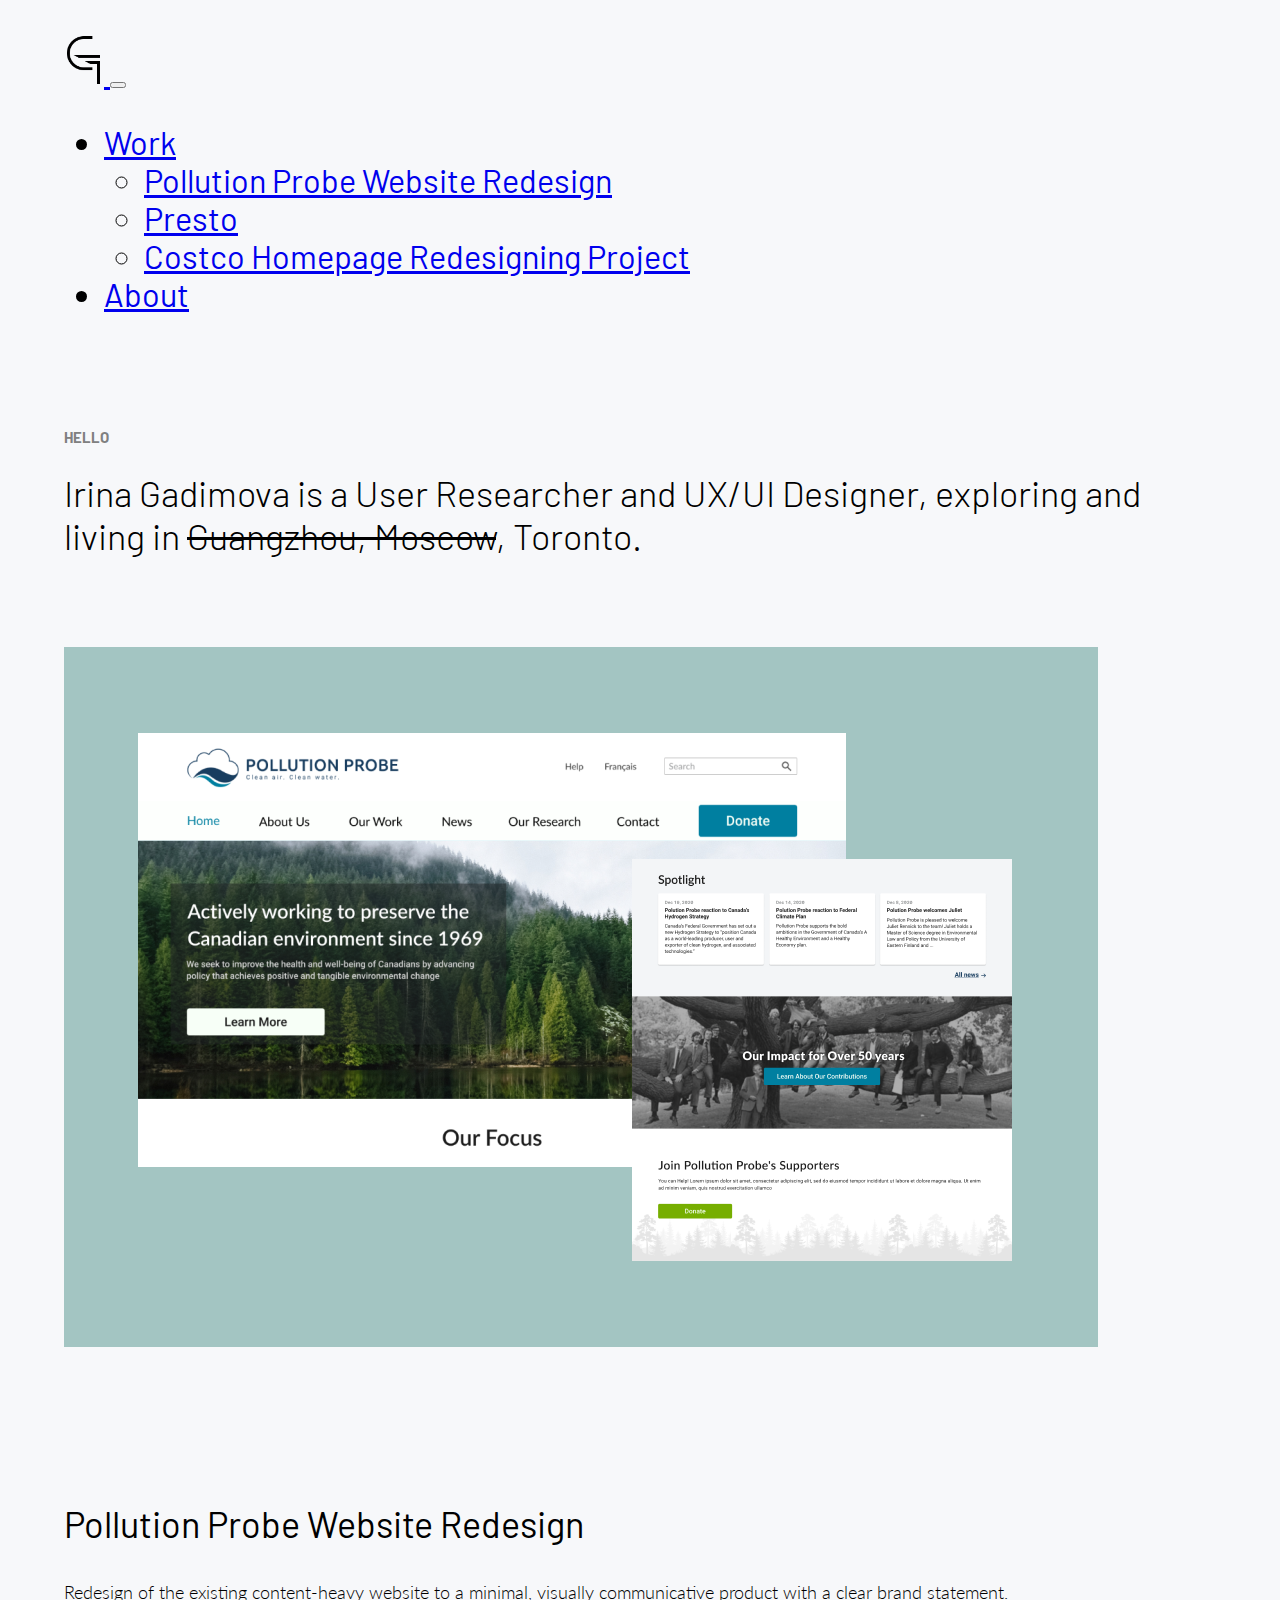
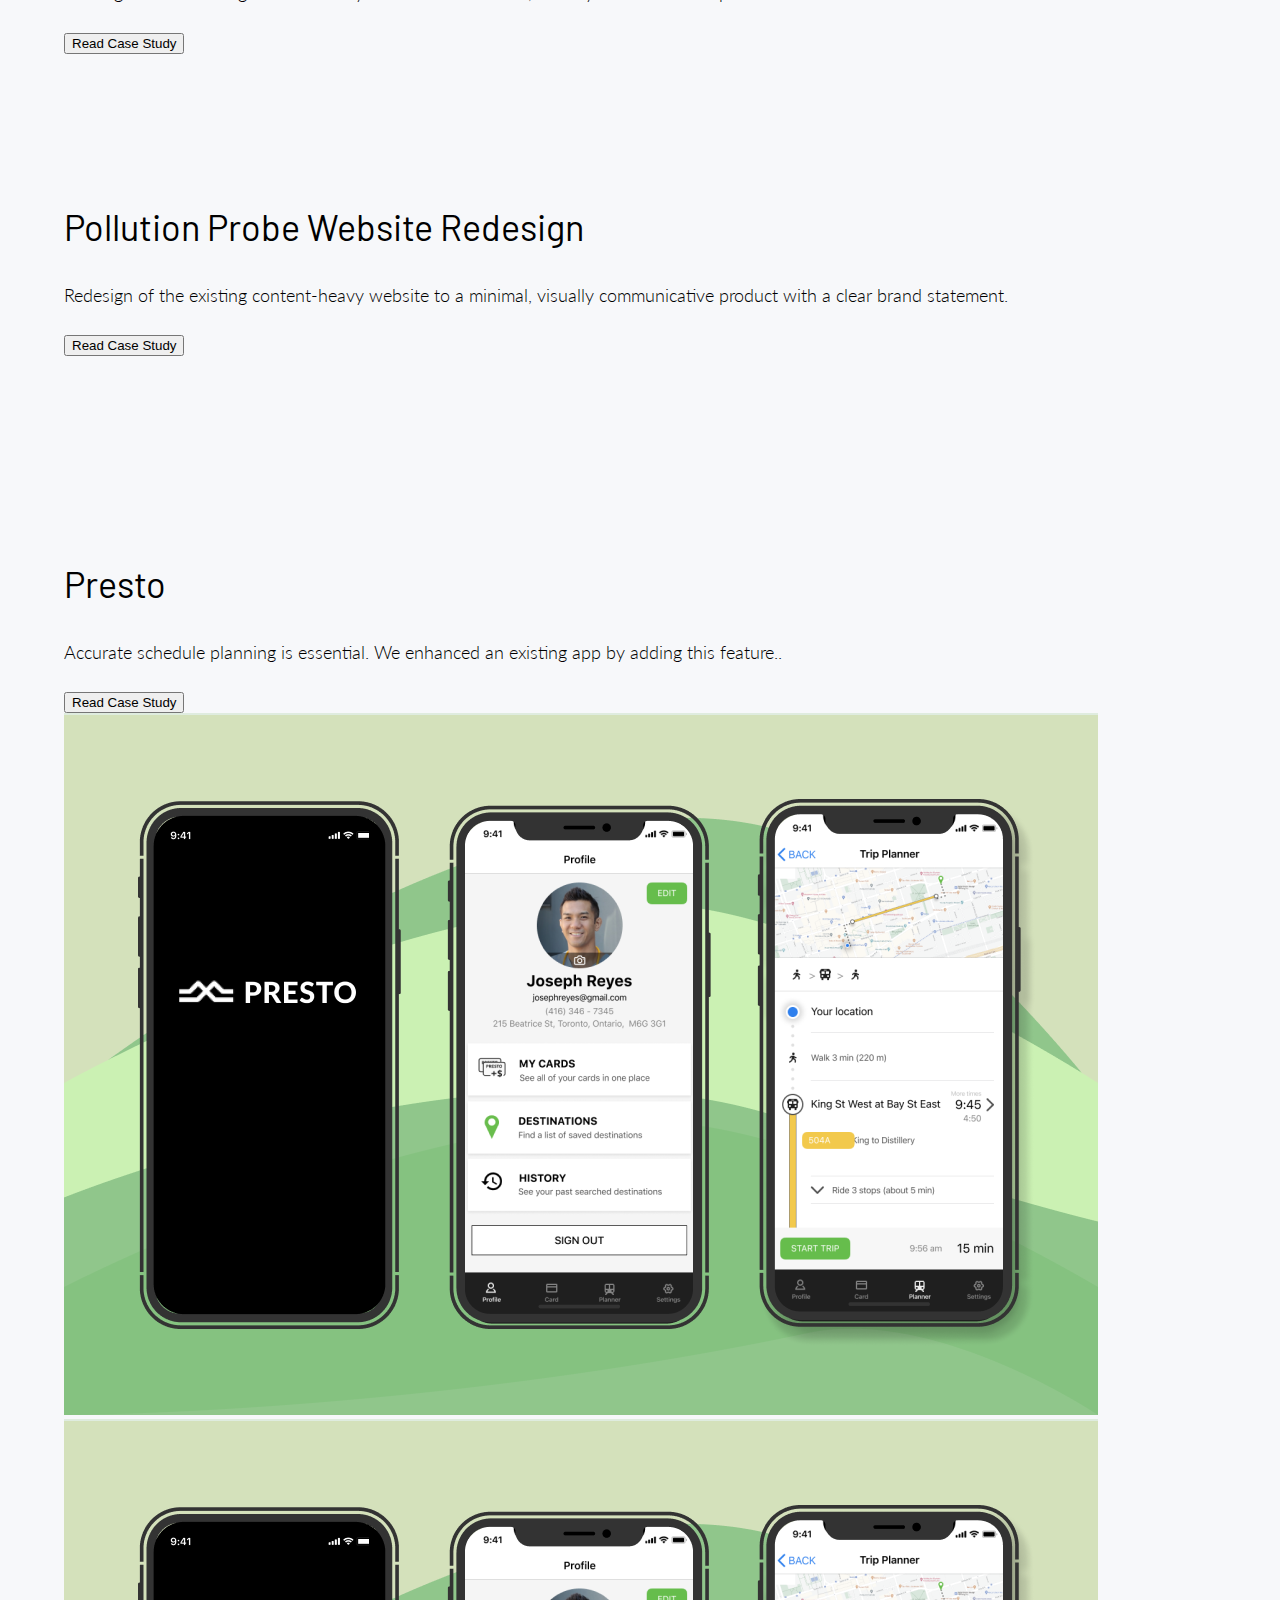
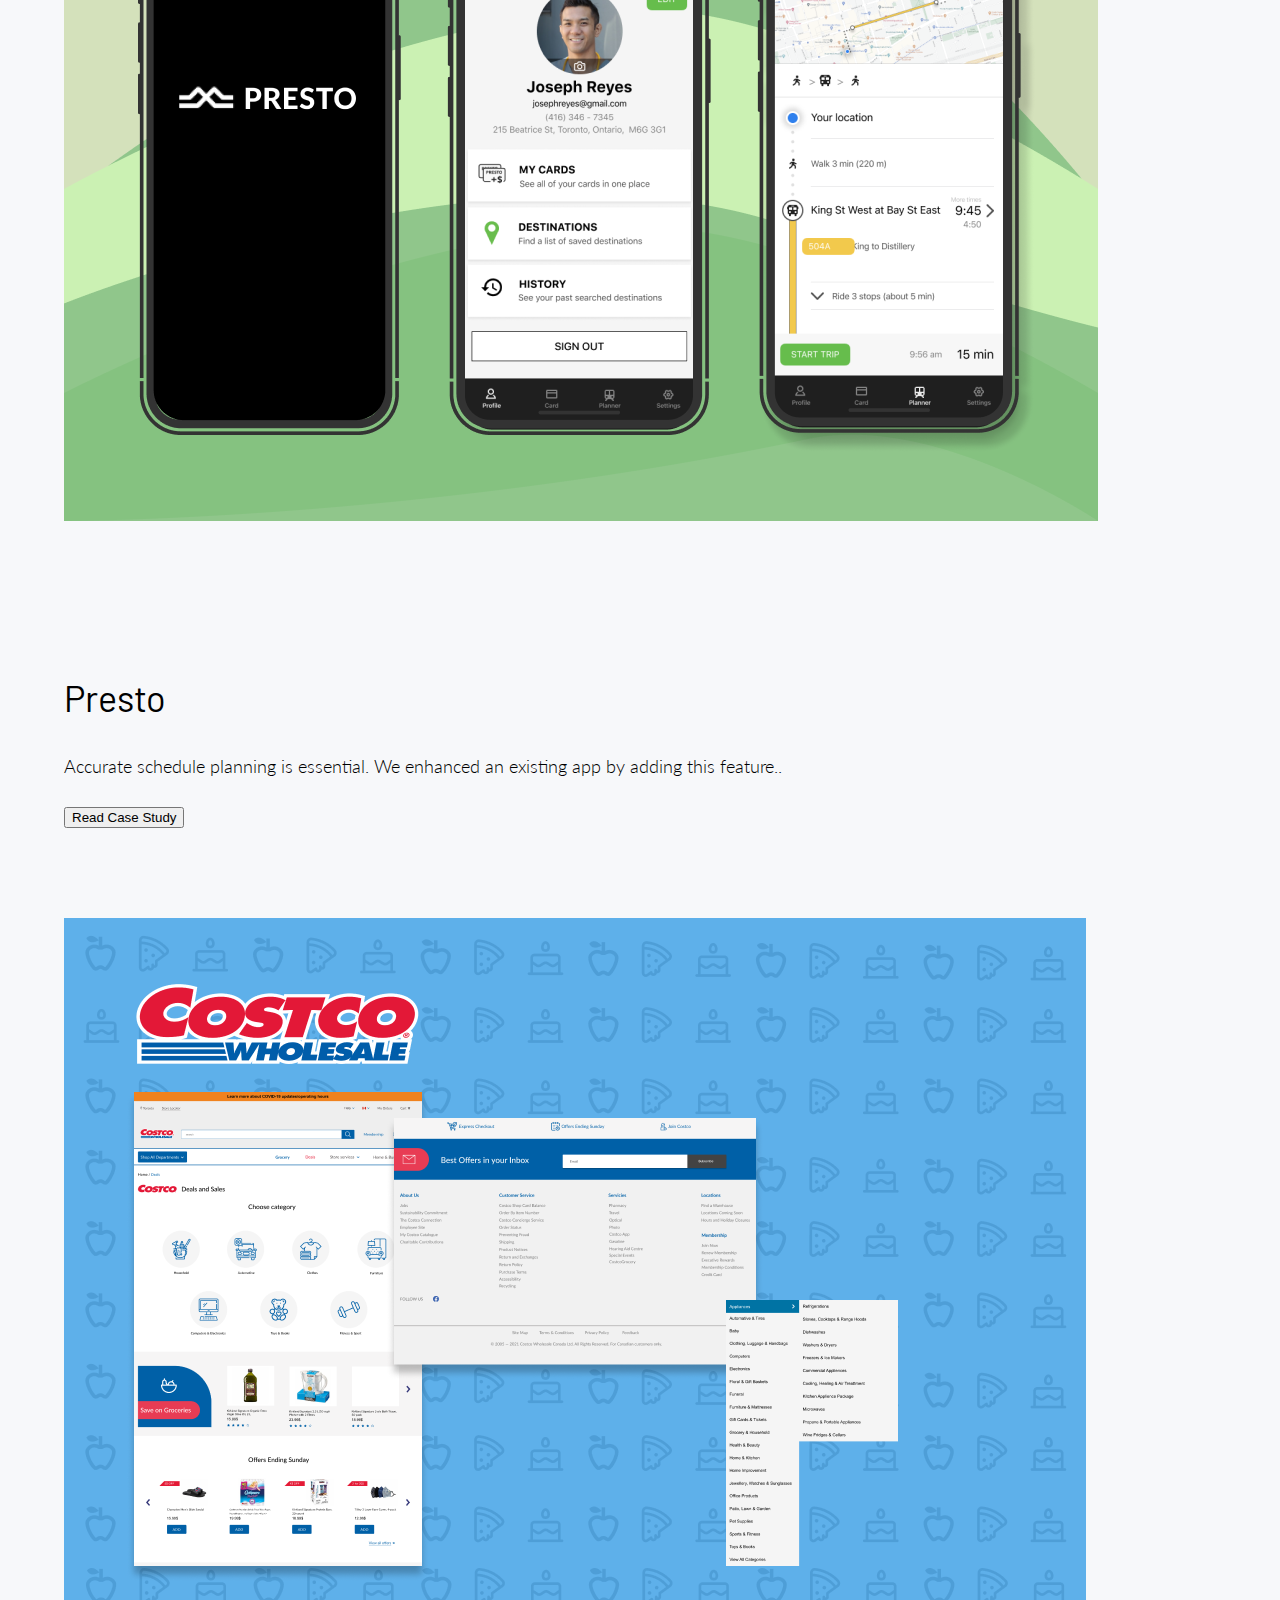
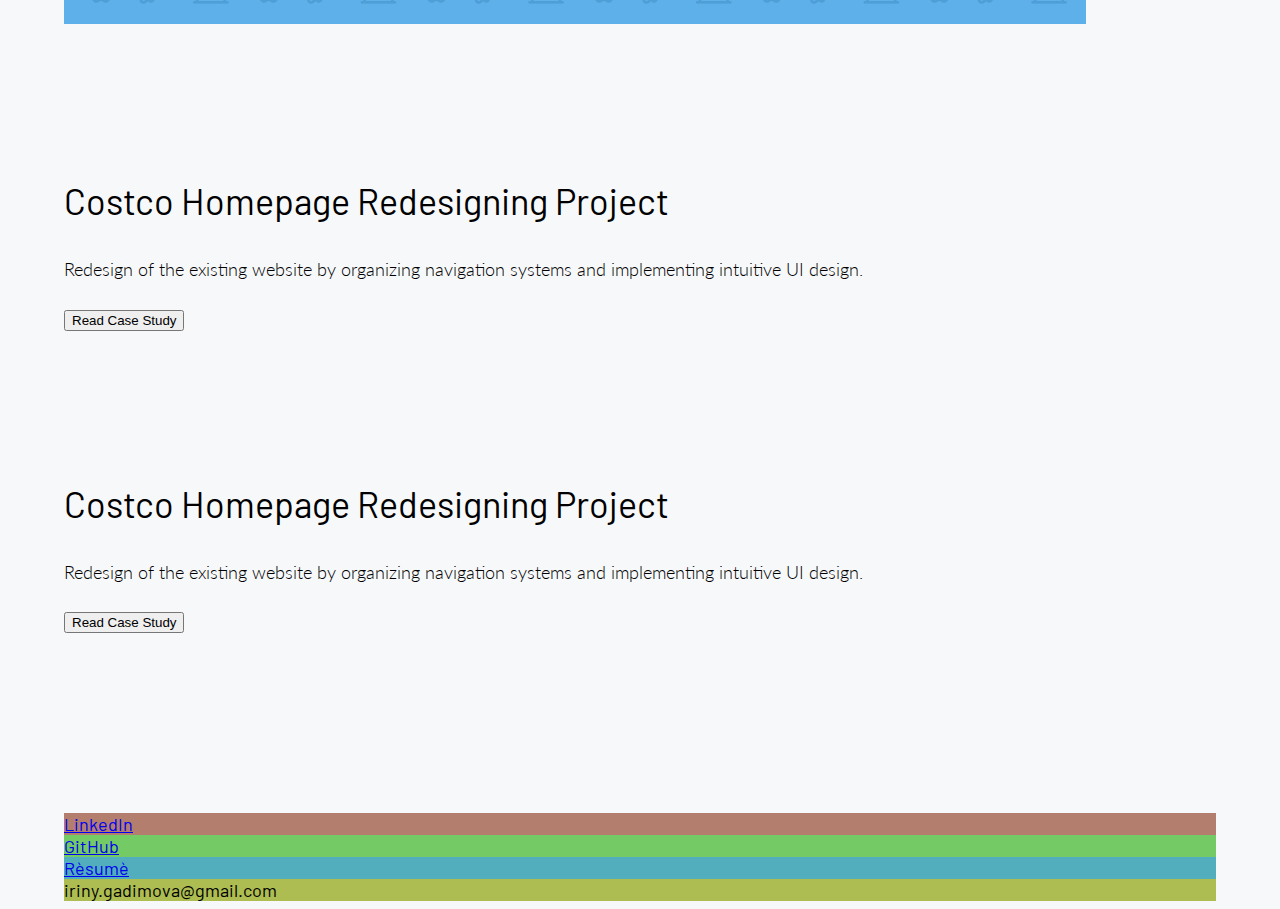
==== index.html @ 30be273a "first push" ====
<!DOCTYPE html>
<html lang="en">
<head>
    <meta charset="UTF-8">
    <meta http-equiv="X-UA-Compatible" content="IE=edge">
    <meta name="viewport" content="width=device-width, initial-scale=1.0">
    <!--Bootstrap CSS-->
    <link href="https://cdn.jsdelivr.net/npm/bootstrap@5.0.1/dist/css/bootstrap.min.css" rel="stylesheet"
        integrity="sha384-+0n0xVW2eSR5OomGNYDnhzAbDsOXxcvSN1TPprVMTNDbiYZCxYbOOl7+AMvyTG2x" crossorigin="anonymous">
    <title>Ira is awesome</title>
    <link rel="stylesheet" href="./styles/style.css">
    <link rel="preconnect" href="https://fonts.gstatic.com">
    <link href="https://fonts.googleapis.com/css2?family=Barlow:wght@300;400;500&display=swap" rel="stylesheet">
    <link href="https://fonts.googleapis.com/css2?family=Lato:wght@300;400&display=swap" rel="stylesheet">
    
</head>
<body>
<!--Header-->
    <nav class="navbar navbar-expand-lg navbar-light bg-light"> <!--margin left here-->
        <div class="container-fluid">
            <a class="navbar-brand" href="#">
                <img src="Assets/Images/Logo.png" alt="logo" width="40" height="50">
            </a>
            <button class="navbar-toggler" type="button" data-bs-toggle="collapse" data-bs-target="#navbarNav"
                aria-controls="navbarNav" aria-expanded="false" aria-label="Toggle navigation">
                <span class="navbar-toggler-icon"></span>
            </button>
            <div class="collapse navbar-collapse" id="navbarNav">
                <ul class="navbar-nav ms-auto"> <!--ms-auto here to align right-->
                    <li class="nav-item dropdown">
                        <!-- <a class="nav-link active" aria-current="page" href="#">Work</a> -->
                        <a class="nav-link active dropdown-toggle" href="#" id="navbarDropdown" role="button" data-bs-toggle="dropdown"
                            aria-expanded="false">
                            Work
                        </a>
                        <ul class="dropdown-menu" aria-labelledby="navbarDropdown">
                            <li><a class="dropdown-item" href="#">Pollution Probe Website Redesign</a></li>
                            <li><a class="dropdown-item" href="#">Presto</a></li>
                            <li><a class="dropdown-item" href="#">Costco Homepage Redesigning Project</a></li>
                        </ul>
                    </li>
                    <li class="nav-item">
                        <a class="nav-link" href="Views/about.html">About</a>
                    </li>
                </ul>
            </div>
        </div>
    </nav>
<!--End of Header-->

<!--Hero Box-->
    <div class="container-fluid p-0 container-hello ">
        <div class="row">
            <div class="col-lg-12">
                <h5 class="h5-homepage">HELLO</h5>
            </div>
        </div>
    </div>
    <div class="container-fluid p-0 container-intro">
        <div class="row">
            <div class="col-lg-9 col-md-9 col-sm-11">
                <h1>Irina Gadimova is a User Researcher and UX/UI Designer, exploring and living in <span class="line-through">Guangzhou, Moscow</span>, Toronto.</h1>
            </div>
            <div class="col-lg-3 col-md-3 col-sm-1"></div>
        </div>
    </div>
<!--End of Hero Box-->

<!--Pollution Probe-->
<div class="card">
    <div class="row">
        <div class="col-lg-6">
            <img class="img-fluid" src="./Assets/Images/Pollution_Probe.png" alt="pollution_probe_img "> 
        </div>
        <div class="col-lg-6 text-center d-lg-none ">
            <h3>Pollution Probe Website Redesign</h3>
            <p>Redesign of the existing content-heavy website to a minimal, visually communicative product with a clear brand
            statement.</p>
            <!-- <button type="button" class="btn btn-link">
                <a href="Views/PollutionProbe.html">Read Case Study</a>
            </button> -->
            <button type="button" class="btn btn-outline-dark rounded-0">Read Case Study
                
            </button> 
            
        </div>
            <div class="col-lg-6 d-none d-lg-block">
                <h3>Pollution Probe Website Redesign</h3>
                <p>Redesign of the existing content-heavy website to a minimal, visually communicative product with a clear brand
                    statement.</p>
                    <!-- <button type="button" class="btn btn-link">
                        <a href="Views/PollutionProbe.html">Read Case Study</a>
                    </button> -->
                <button type="button" class="btn btn-outline-dark rounded-0">Read Case Study</button> 
            </div>
    </div>
</div>
<!--End of Pollution Probe-->


<!--Presto-->
<div class="card">
    <div class="row">
        <!-- Hide this on screens smaller than large-->
        <div class="col-lg-6 § d-none d-lg-block">
            <h3>Presto</h3>
            <p>Accurate schedule planning is essential. We enhanced an existing app by adding this feature..</p>
            <button type="button" class="btn btn-outline-dark rounded-0">Read Case Study</button>
        </div>
        <div class="col-lg-6 d-none d-lg-block">
            <img class="img-fluid" src="./Assets/Images/Presto.png" alt="pollution_probe_img ">
        </div>

        <!-- Hide this on screens large +  -->
        <div class="col-lg-6 d-lg-none">
                <img class="img-fluid" src="./Assets/Images/Presto.png" alt="pollution_probe_img ">
            </div>
        <div class="col-lg-6 text-center d-lg-none">
            <h3>Presto</h3>
            <p>Accurate schedule planning is essential. We enhanced an existing app by adding this feature..</p>
            <button type="button" class="btn btn-outline-dark rounded-0">Read Case Study</button>
        </div>        
    </div>
</div>
<!--Presto-->

<!--Costco-->
<div class="card">
    <div class="row">
        <div class="col-lg-6">
            <img class="img-fluid" src="./Assets/Images/Costco.png" alt="pollution_probe_img ">
        </div>
        <div class="col-lg-6 text-center d-lg-none">
            <h3>Costco Homepage Redesigning Project</h3>
            <p>Redesign of the existing website by organizing navigation systems and implementing intuitive UI design.</p>
            <button type="button" class="btn btn-outline-dark rounded-0">Read Case Study</button>
        </div>
        <div class="col-lg-6 d-none d-lg-block">
            <h3>Costco Homepage Redesigning Project</h3>
            <p>Redesign of the existing website by organizing navigation systems and implementing intuitive UI design.</p>
            <button type="button" class="btn btn-outline-dark rounded-0">Read Case Study</button>
        </div>
    </div>
</div>


<!--Footer-->
<footer class="footer  pb-4 bg-light">
<div class="row links" style="background-color: coral;">
    <div class="col-lg-2" style="background-color: rgb(179, 126, 110);">
        <a href="https://www.linkedin.com/in/irinagadimova/">LinkedIn</a>     
    </div>

    <div class="col-lg-2" style="background-color: rgb(116, 202, 101);">
        <a href="https://github.com/Irina180586">GitHub</a>
    </div>

    <div class="col-lg-2" style="background-color: rgb(82, 173, 189);">
        <a href="https://drive.google.com/file/d/1n3N2F0VDuVDbtKS9IpGz_LiXDh_C2J0A/view?usp=sharing">Rèsumè</a>   
    </div>

    <div class="col-lg-6 text-end" style="background-color: rgb(173, 189, 82);">
        iriny.gadimova@gmail.com
    </div>
    
</div>
</footer>

<!--End of Footer-->



    <!--Separate Popper and Bootstrap JS-->
    <script src="https://cdn.jsdelivr.net/npm/@popperjs/core@2.9.2/dist/umd/popper.min.js"
        integrity="sha384-IQsoLXl5PILFhosVNubq5LC7Qb9DXgDA9i+tQ8Zj3iwWAwPtgFTxbJ8NT4GN1R8p"
        crossorigin="anonymous"></script>
    <script src="https://cdn.jsdelivr.net/npm/bootstrap@5.0.1/dist/js/bootstrap.min.js"
        integrity="sha384-Atwg2Pkwv9vp0ygtn1JAojH0nYbwNJLPhwyoVbhoPwBhjQPR5VtM2+xf0Uwh9KtT"
        crossorigin="anonymous"></script>
</body>
</html>
---- styles/style.css ----
/* Global Styles */
html {
   font-size: 18px;  
}

body{
    font-family: 'Barlow', sans-serif;
    background-color: #F7F8FA;
    margin-left: 5%;
    margin-right: 5%;
}

h1 {
    font-weight: 300;
}


h3 {
    font-size: 2rem;
    font-family: 'Barlow', sans-serif;
    font-weight: 400;
}

/* h5 {
    color: #787171;
} */

h4 {
    padding: 1.5rem;
}

p {
    font-family: 'Lato', sans-serif;
    font-weight: 300;
    font-size: 1rem;
}

.line-through {
    text-decoration: line-through 3px;
}

.bio ul {
    margin: 0px;
}

.bio ul h5 {
    padding-top: 1rem;
    
}

.bio li {
    list-style-type: none;
    padding: 0.5rem;
}



@media (max-width: 750px) {
    html {
    font-size: 16px;  
    }
}

@media (max-width: 610px) {
    html {
    font-size: 12px;  
    }

    
}

/* End of Global Styles */



/* Navigation */
nav {
    font-size: 1.8rem; 
    margin-top: 3%;
    margin-bottom: 10%;  
}

nav li {
    padding-right: 40px;
}

.dropdown-menu {
    background-color: #F7F8FA;
    
    
}

button {
    margin-top: 1%;
   
}


/* End of Navigation */


/* Hero Box */
.h5-homepage {
    color: grey;
}
/* End of Hero Box */


/* Footer */
.footer {
    margin-top: 10rem;
  

}

/* End of Footer */


/* Cards */
.card {
    background-color: #F7F8FA;
    margin-top: 5rem;
    border: hidden;
}
.card h3 {
    padding-top: 10%;
}
/* End of Cards */



/* Mobile view */
@media (max-width: 767px) {
    .bio .image-fluid{
        width: 50%  !important;
    }
    /* h1 {
        font-size: 1.6rem;
    }

    h3 {
        font-size: 1.5rem;
    }

    .h5 {
        font-size: 0.8rem;
    }

    p {
        font-size: 1rem;
    }
   
    .vcenter {
    display: inline-block;
    vertical-align: middle;
    float: none;
    } */

}
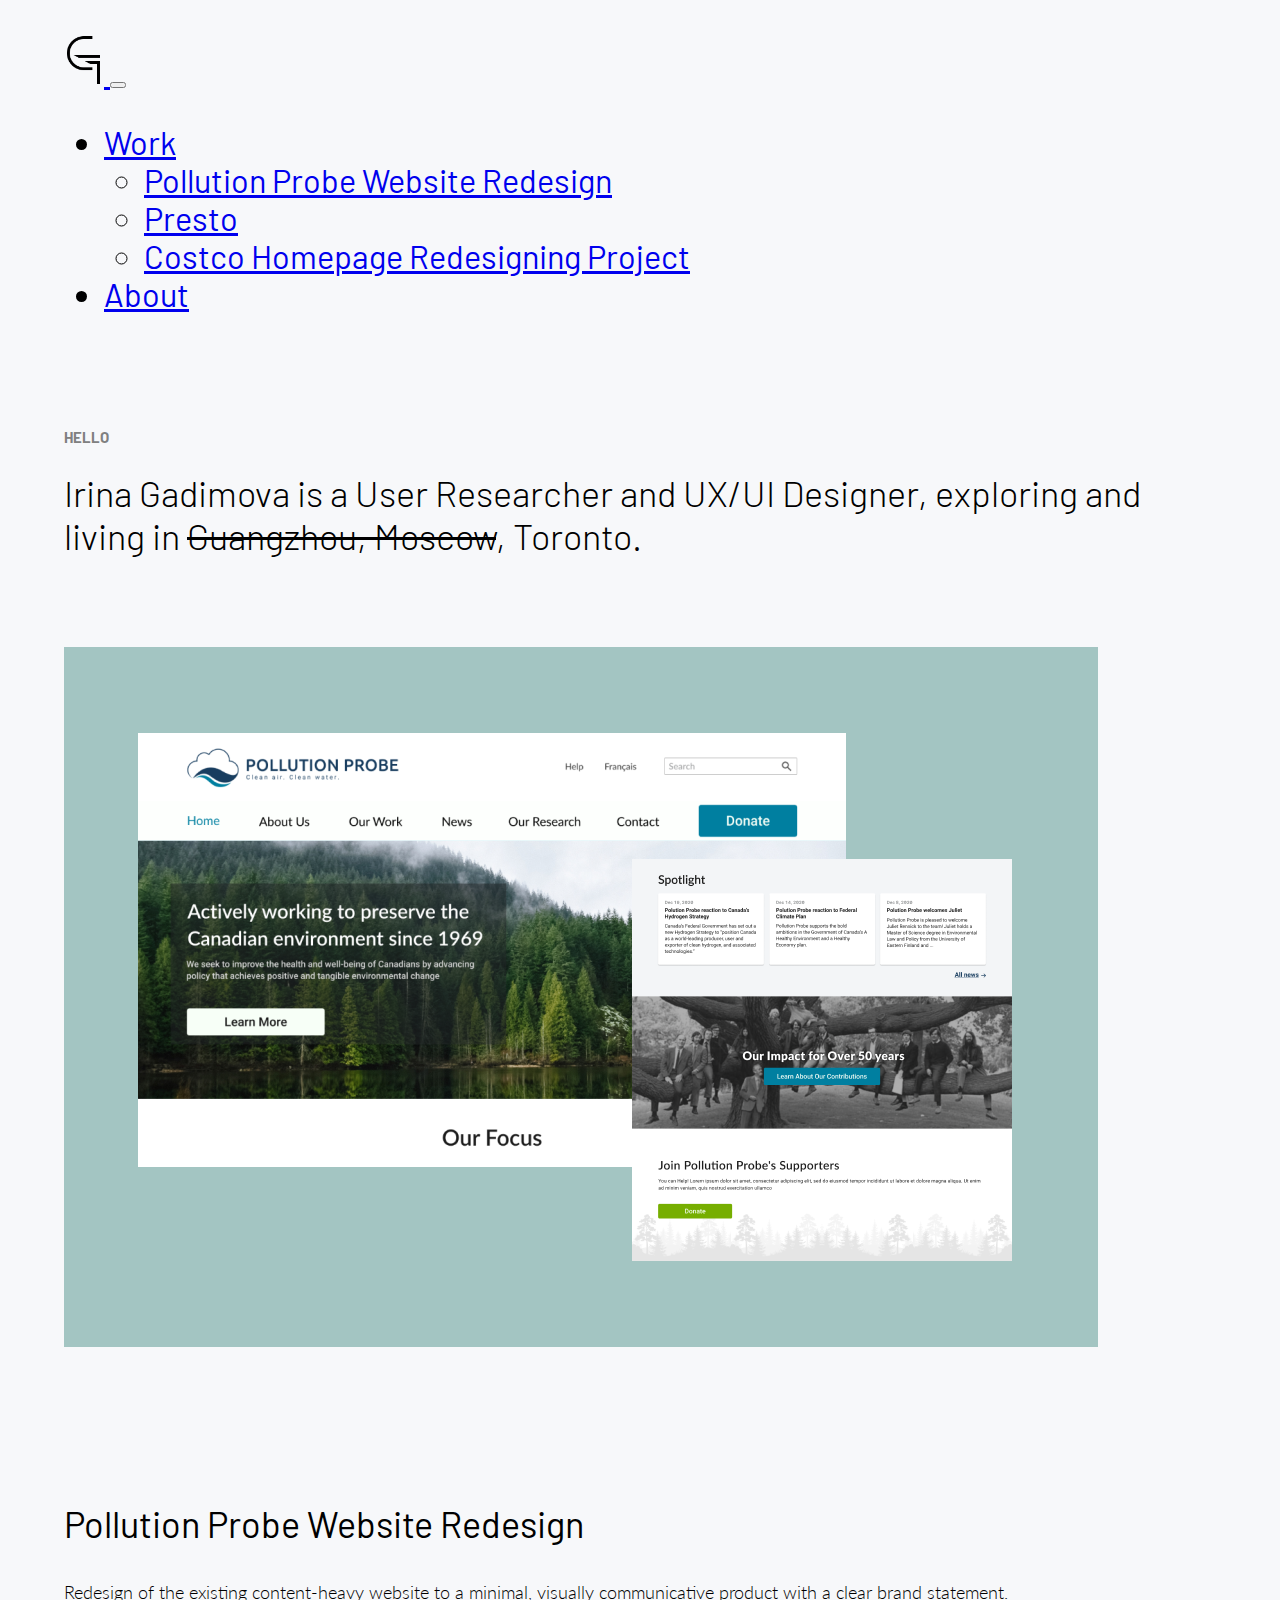
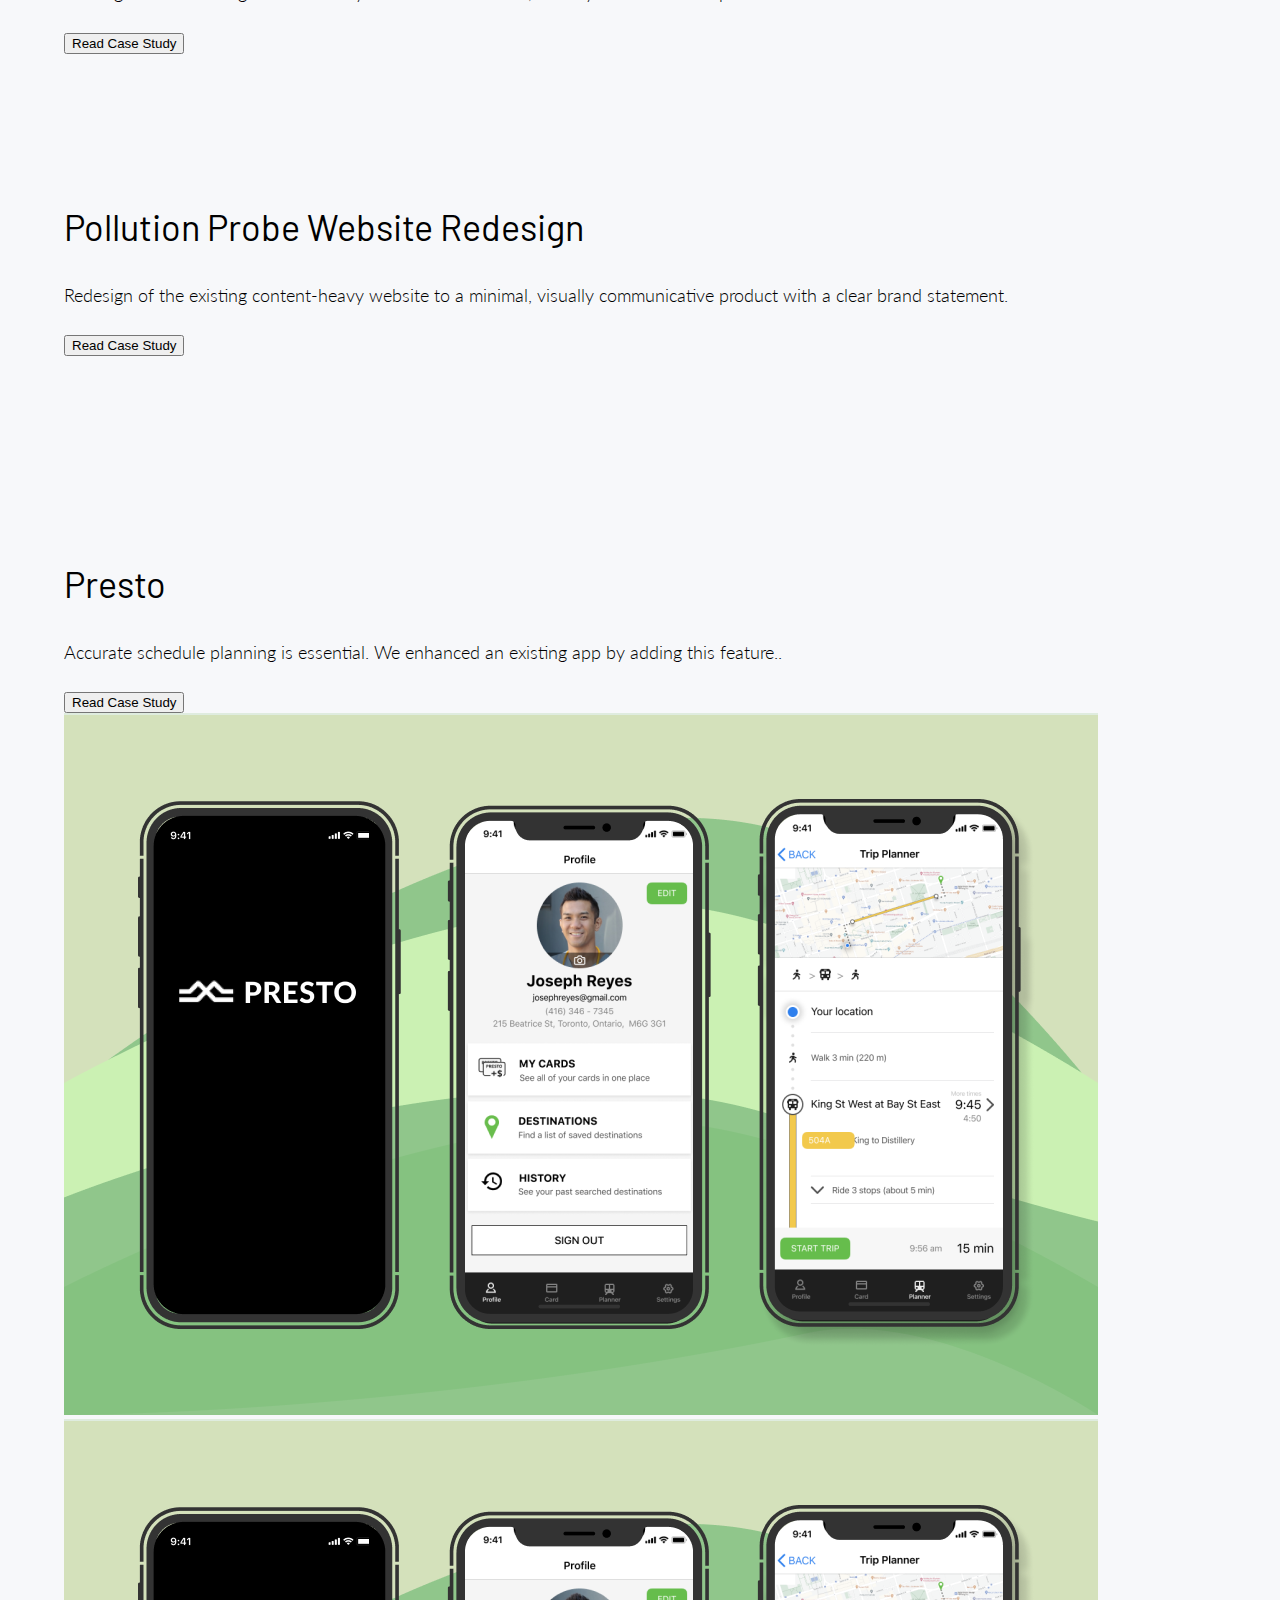
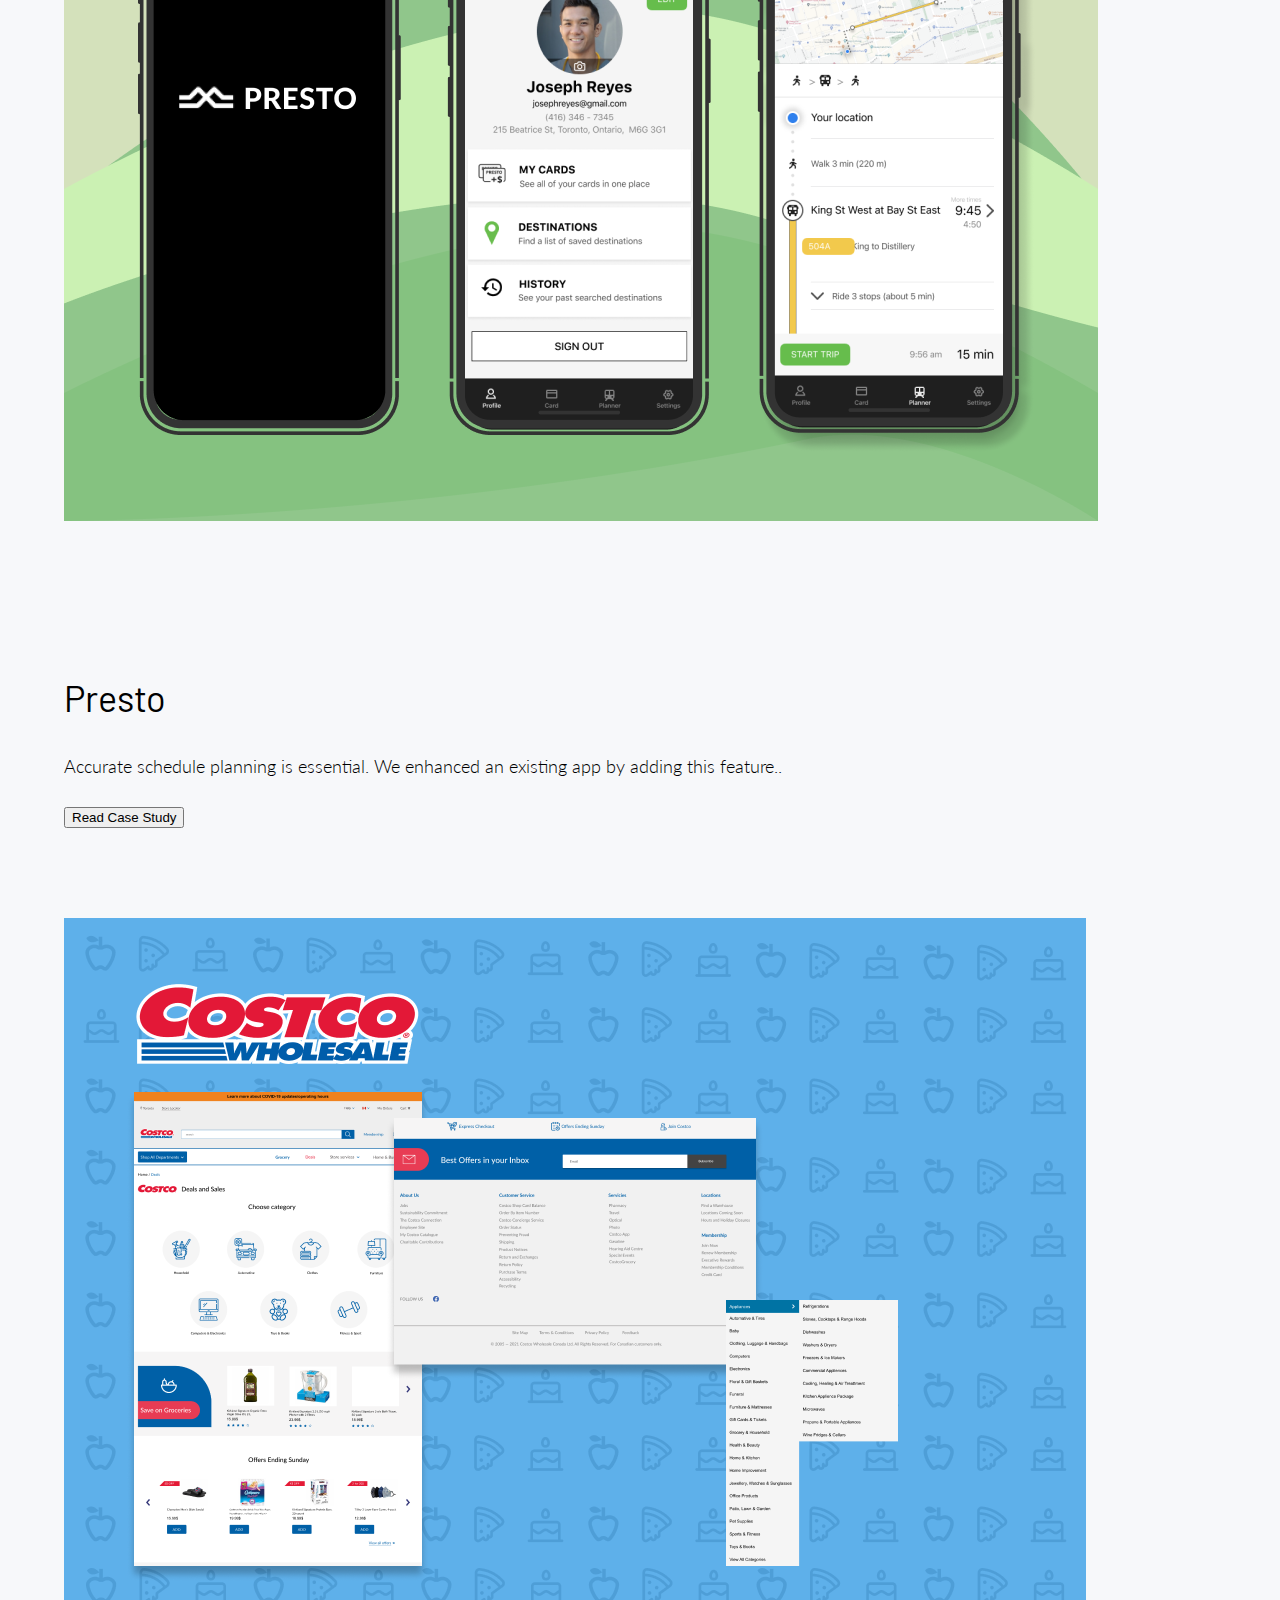
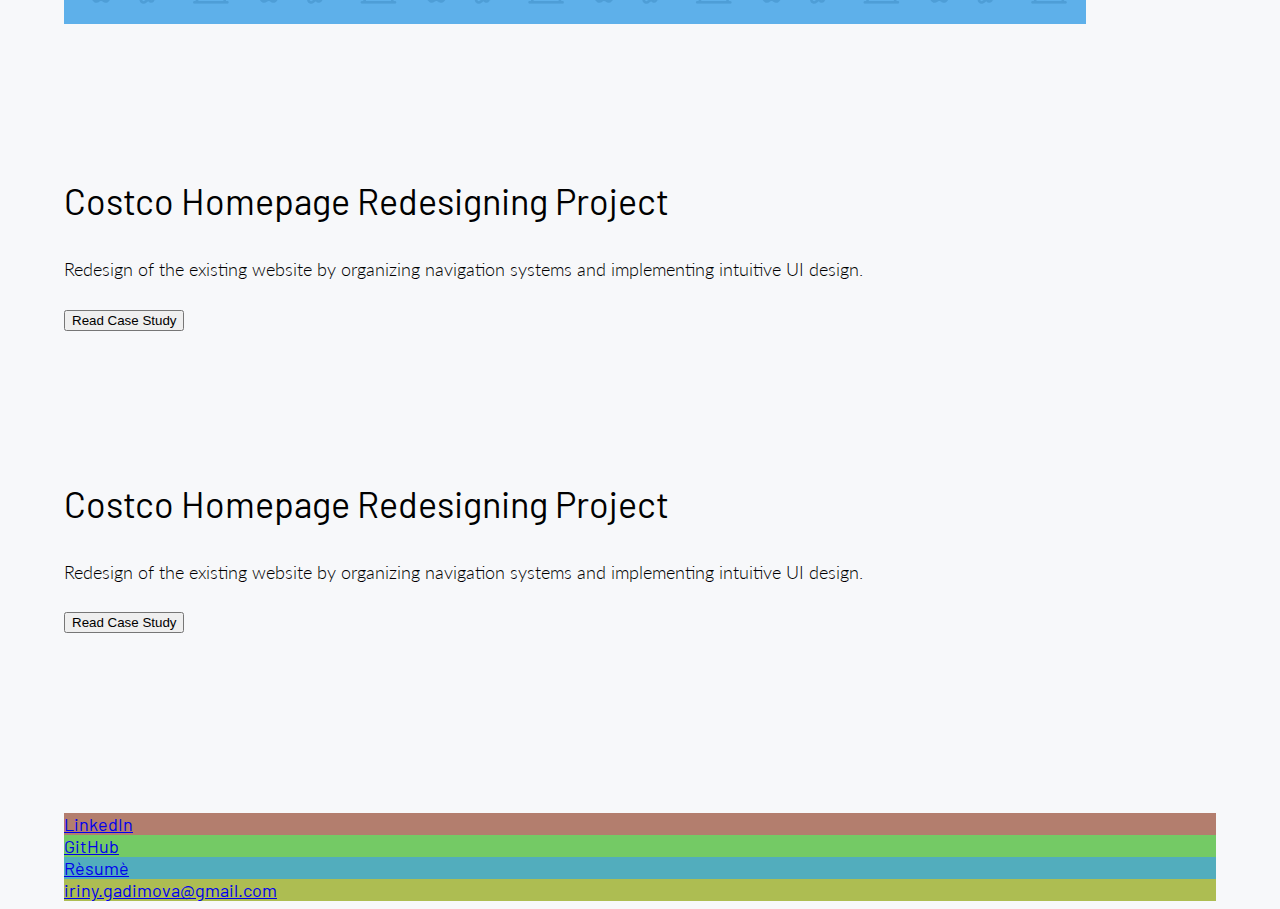
==== commit 47f6b832: "email fixed" ====
--- a/index.html
+++ b/index.html
@@ -160,7 +160,7 @@
     </div>
 
     <div class="col-lg-6 text-end" style="background-color: rgb(173, 189, 82);">
-        iriny.gadimova@gmail.com
+        <a href="mailto:iriny.gadimova@gmail.com?subject=Hello%20Ira, %20let's%20chat!">iriny.gadimova@gmail.com</a>
     </div>
     
 </div>
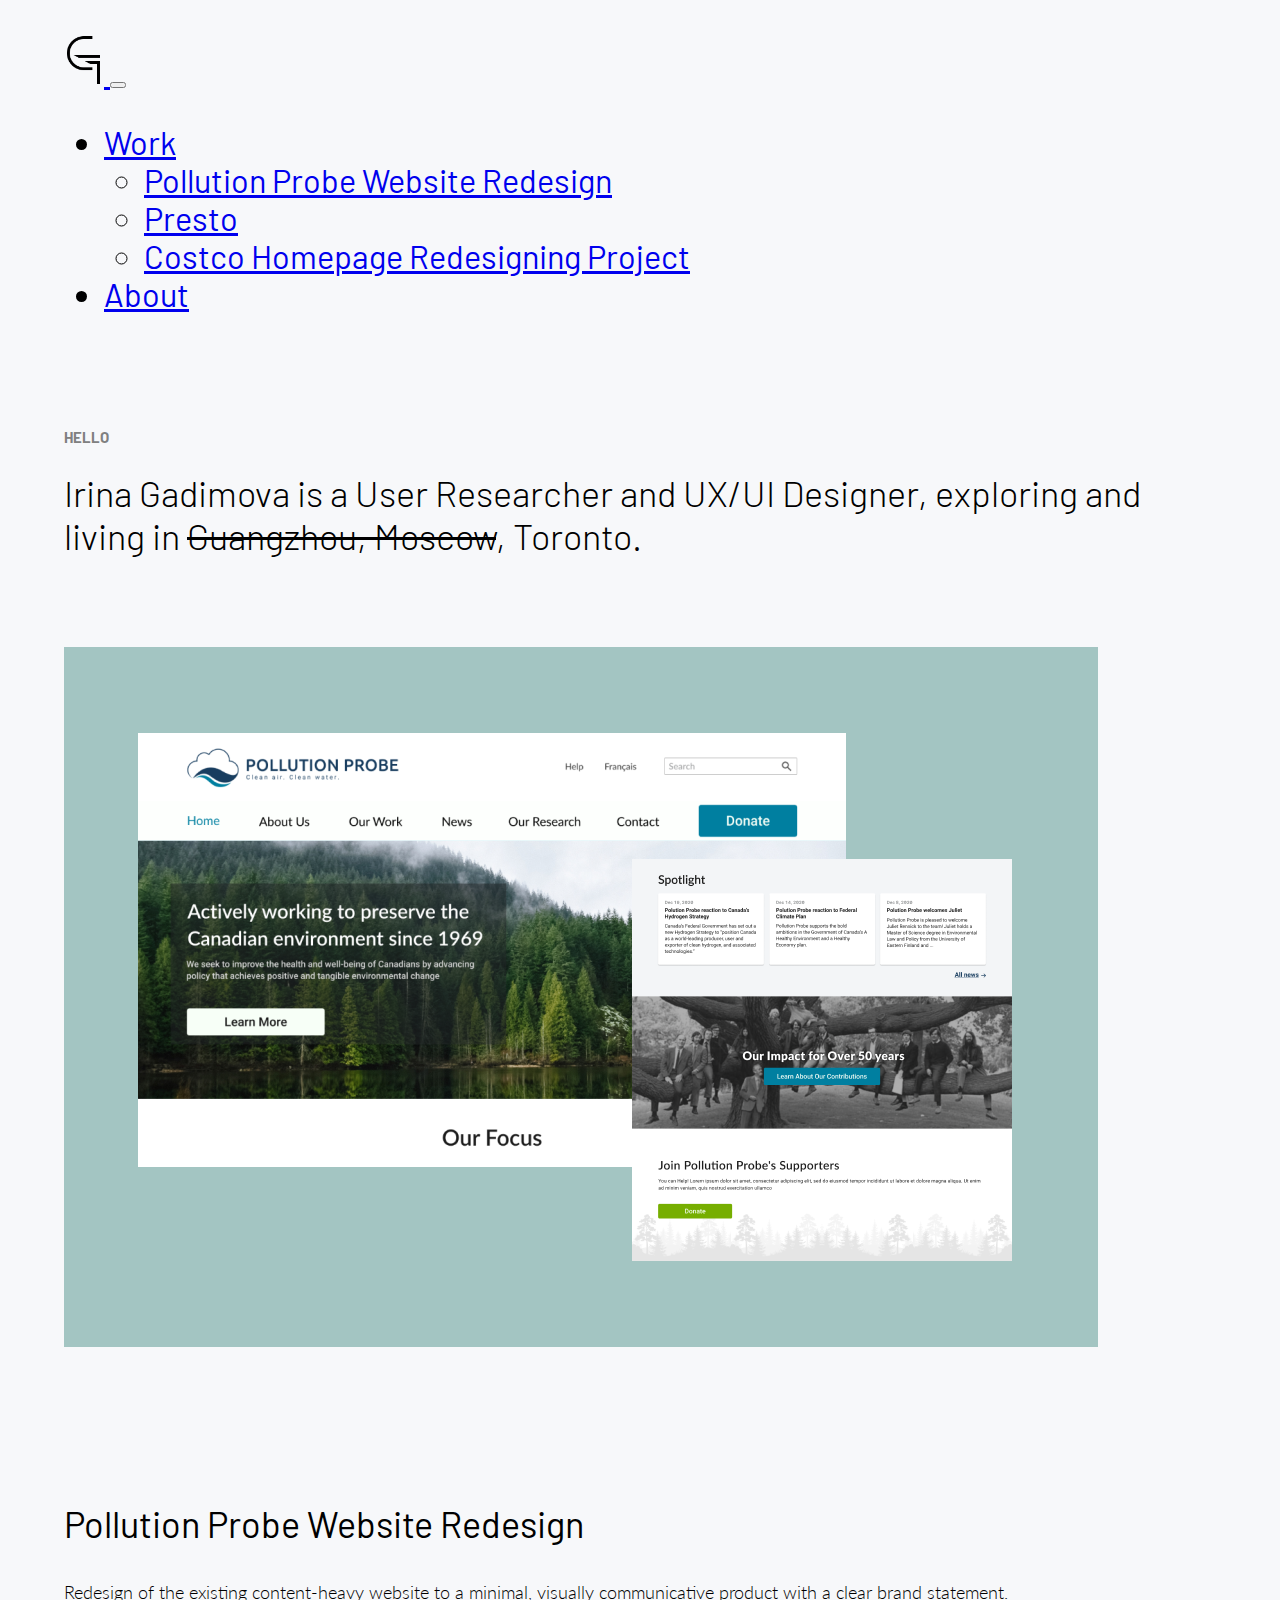
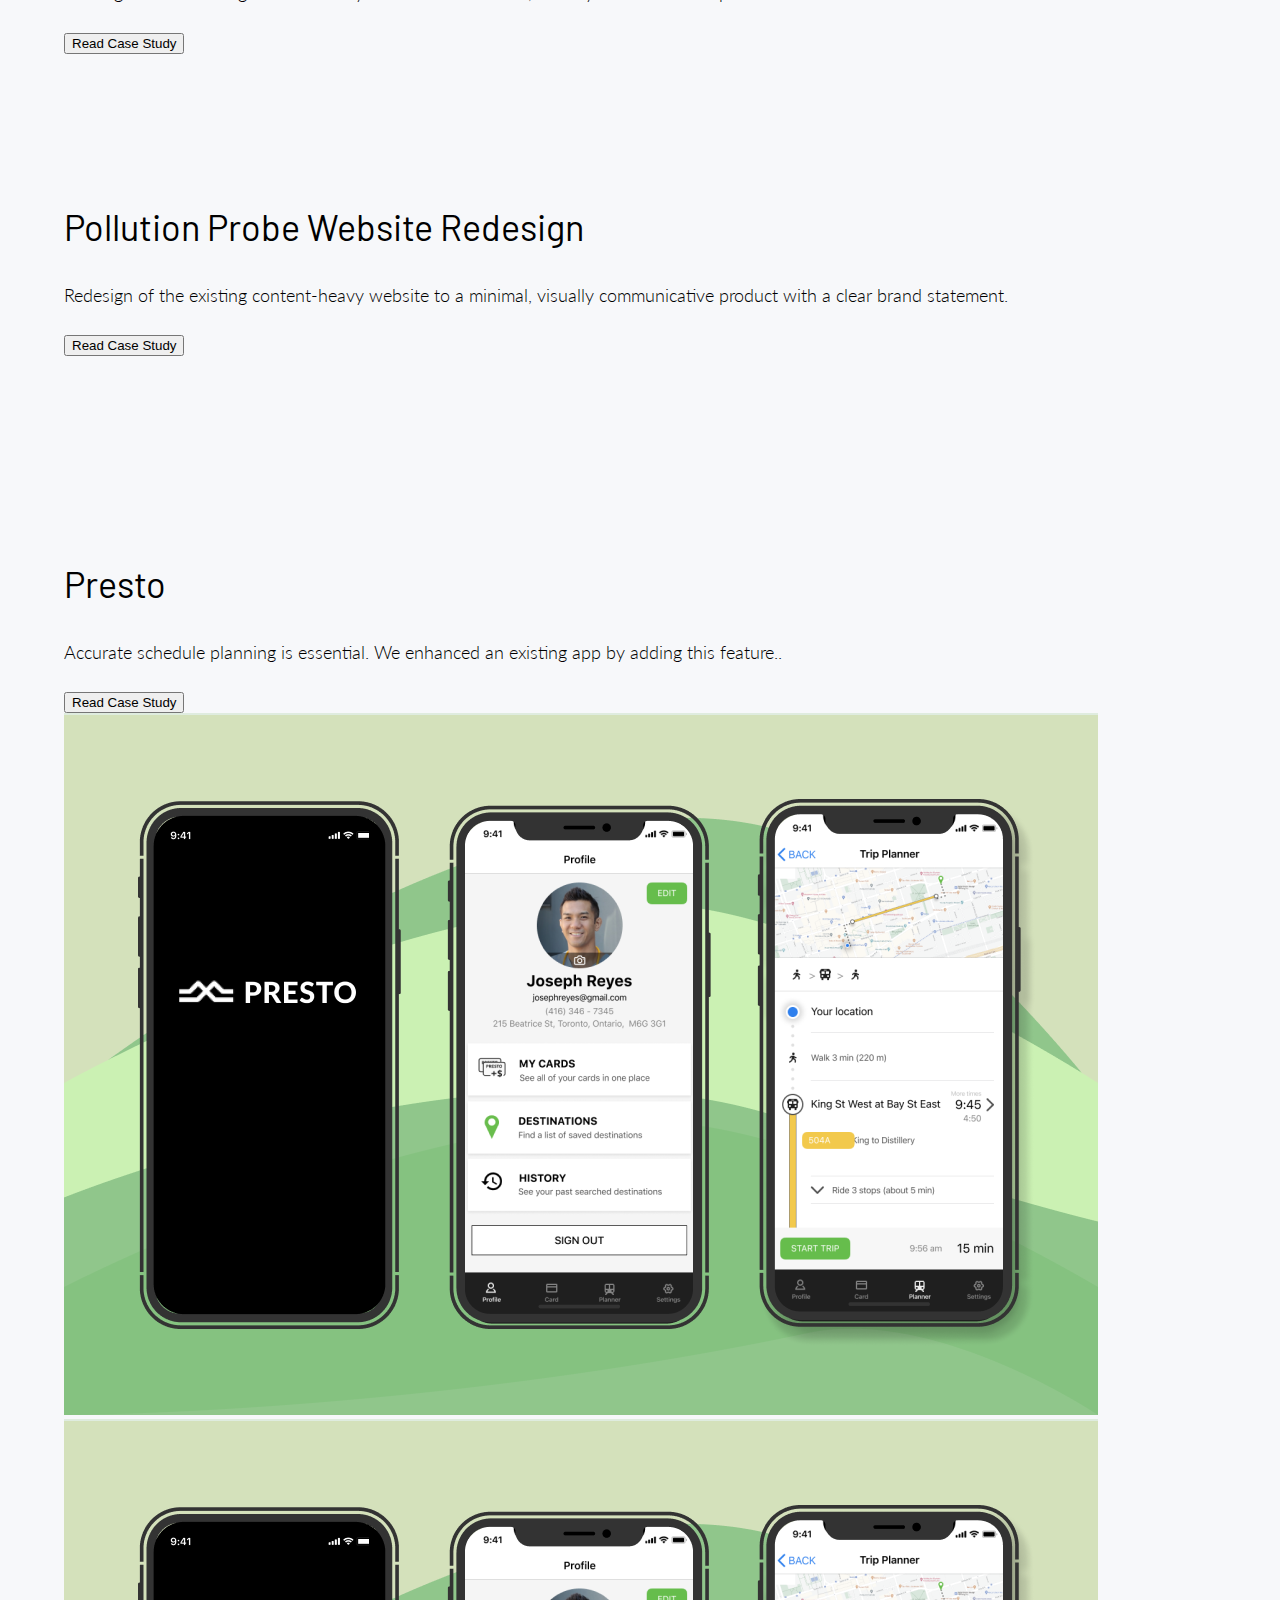
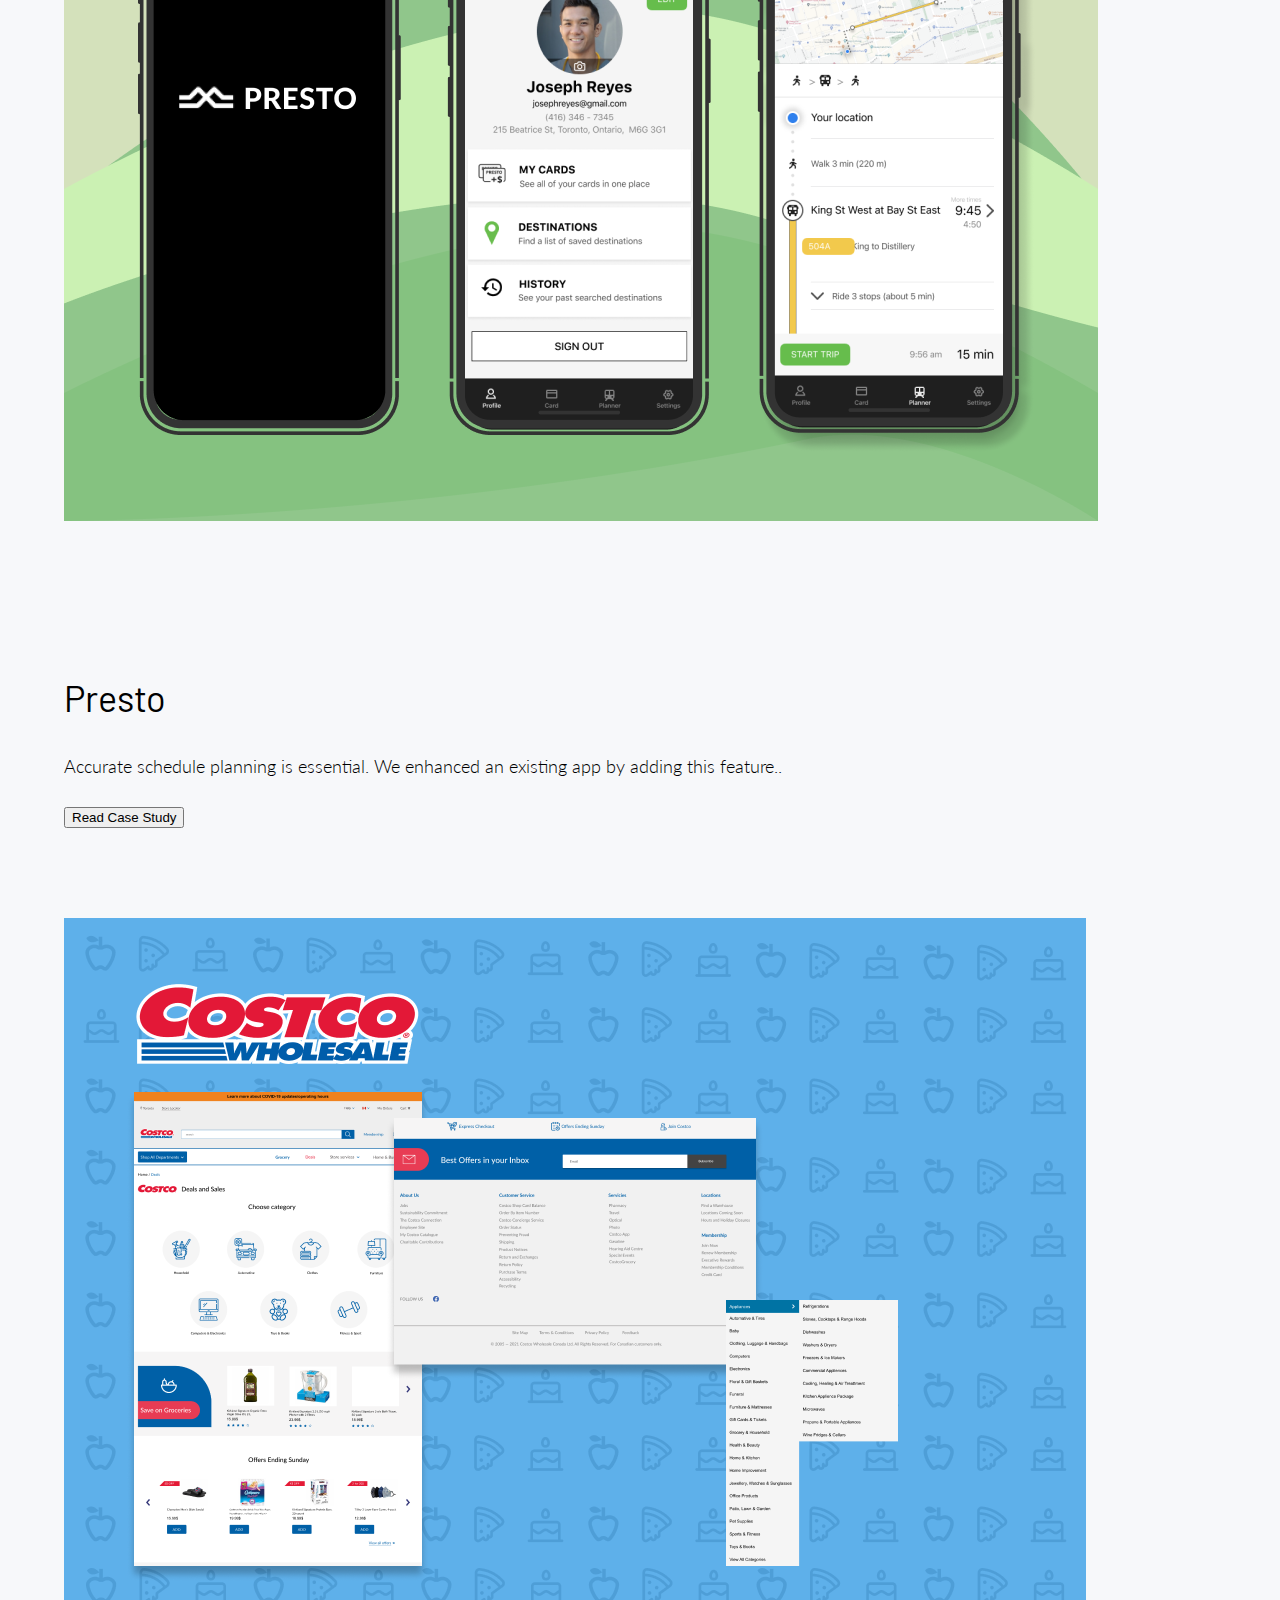
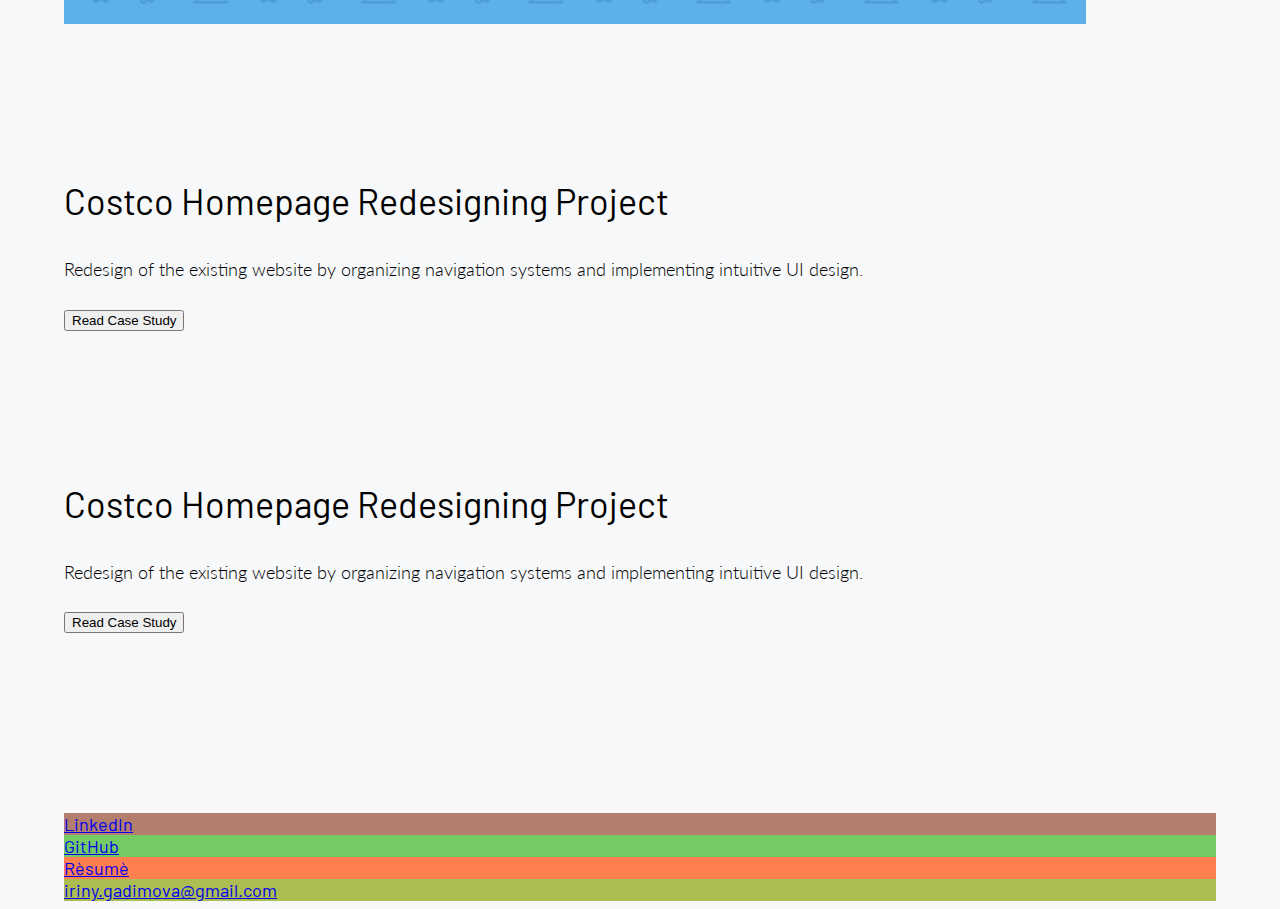
==== commit a27c0a58: "commit" ====
--- a/index.html
+++ b/index.html
@@ -155,7 +155,7 @@
         <a href="https://github.com/Irina180586">GitHub</a>
     </div>
 
-    <div class="col-lg-2" style="background-color: rgb(82, 173, 189);">
+    <div class="col-lg-2" style="">
         <a href="https://drive.google.com/file/d/1n3N2F0VDuVDbtKS9IpGz_LiXDh_C2J0A/view?usp=sharing">Rèsumè</a>   
     </div>
 
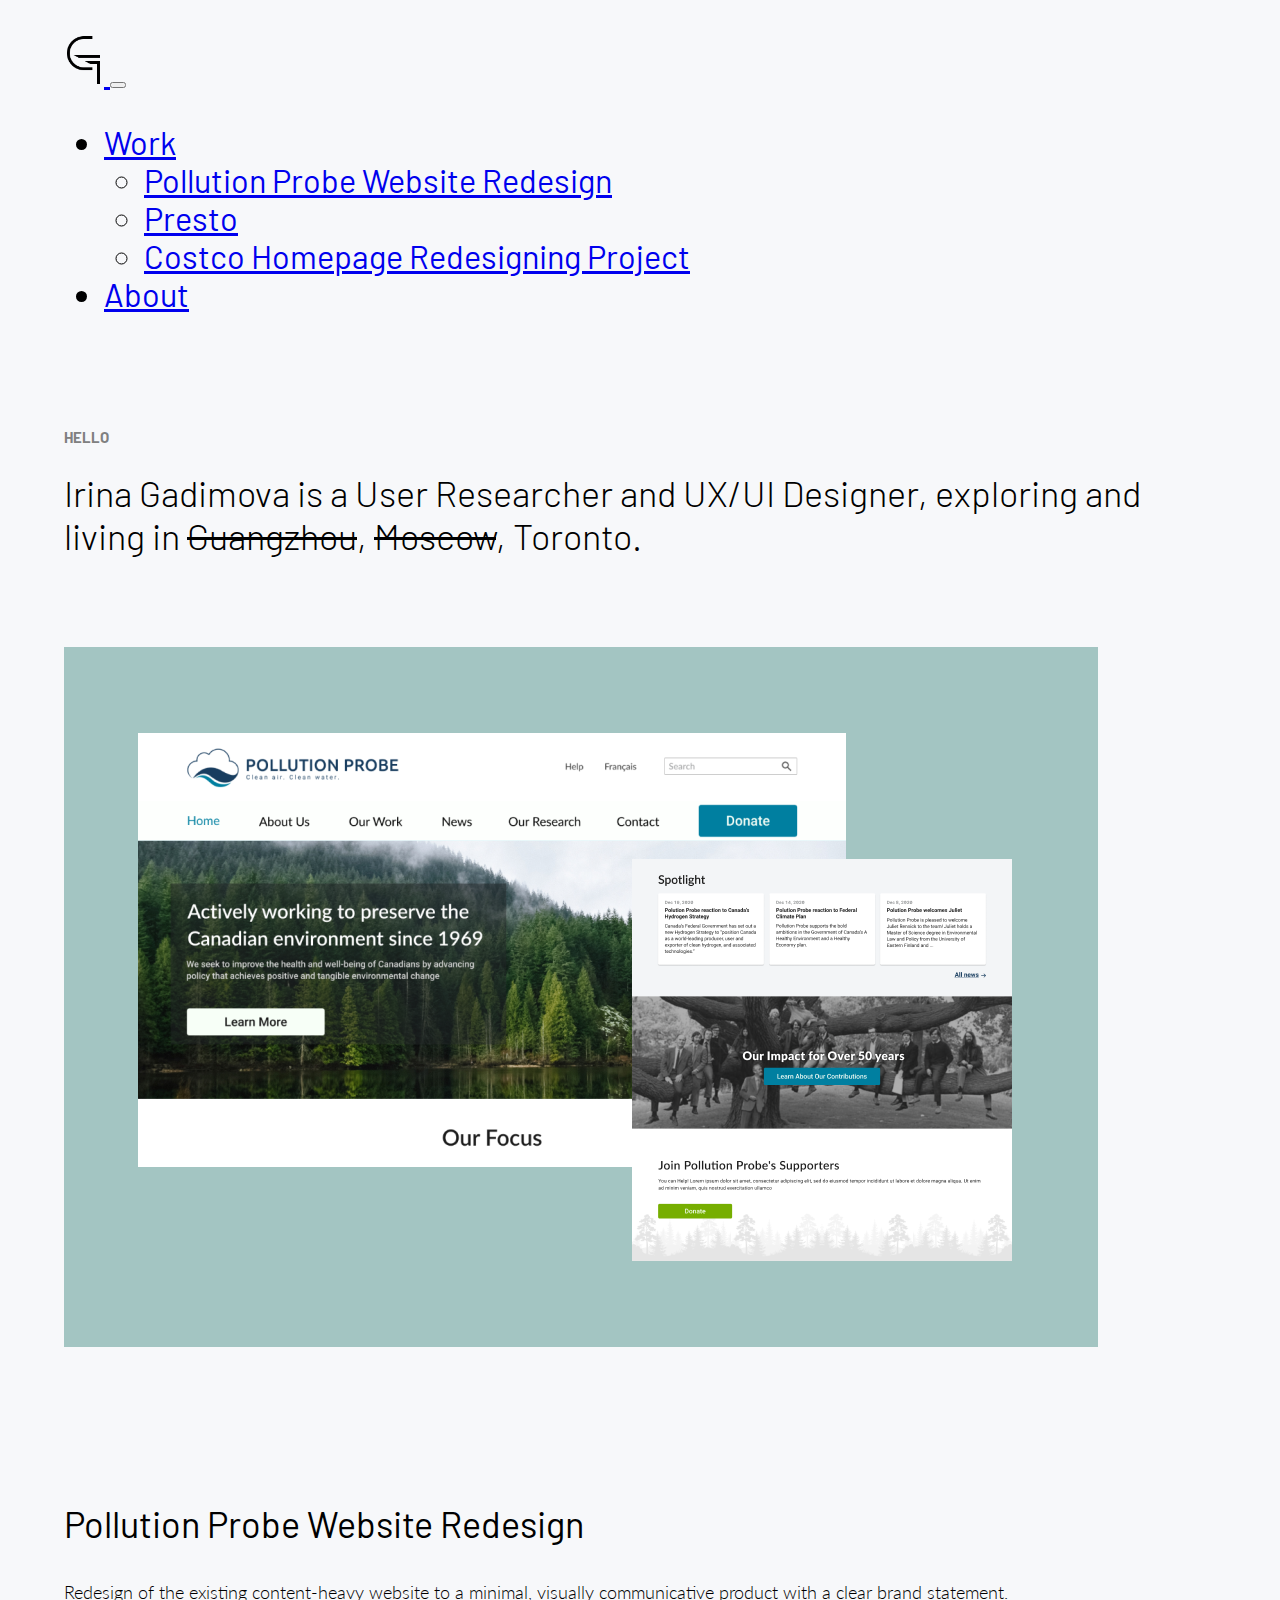
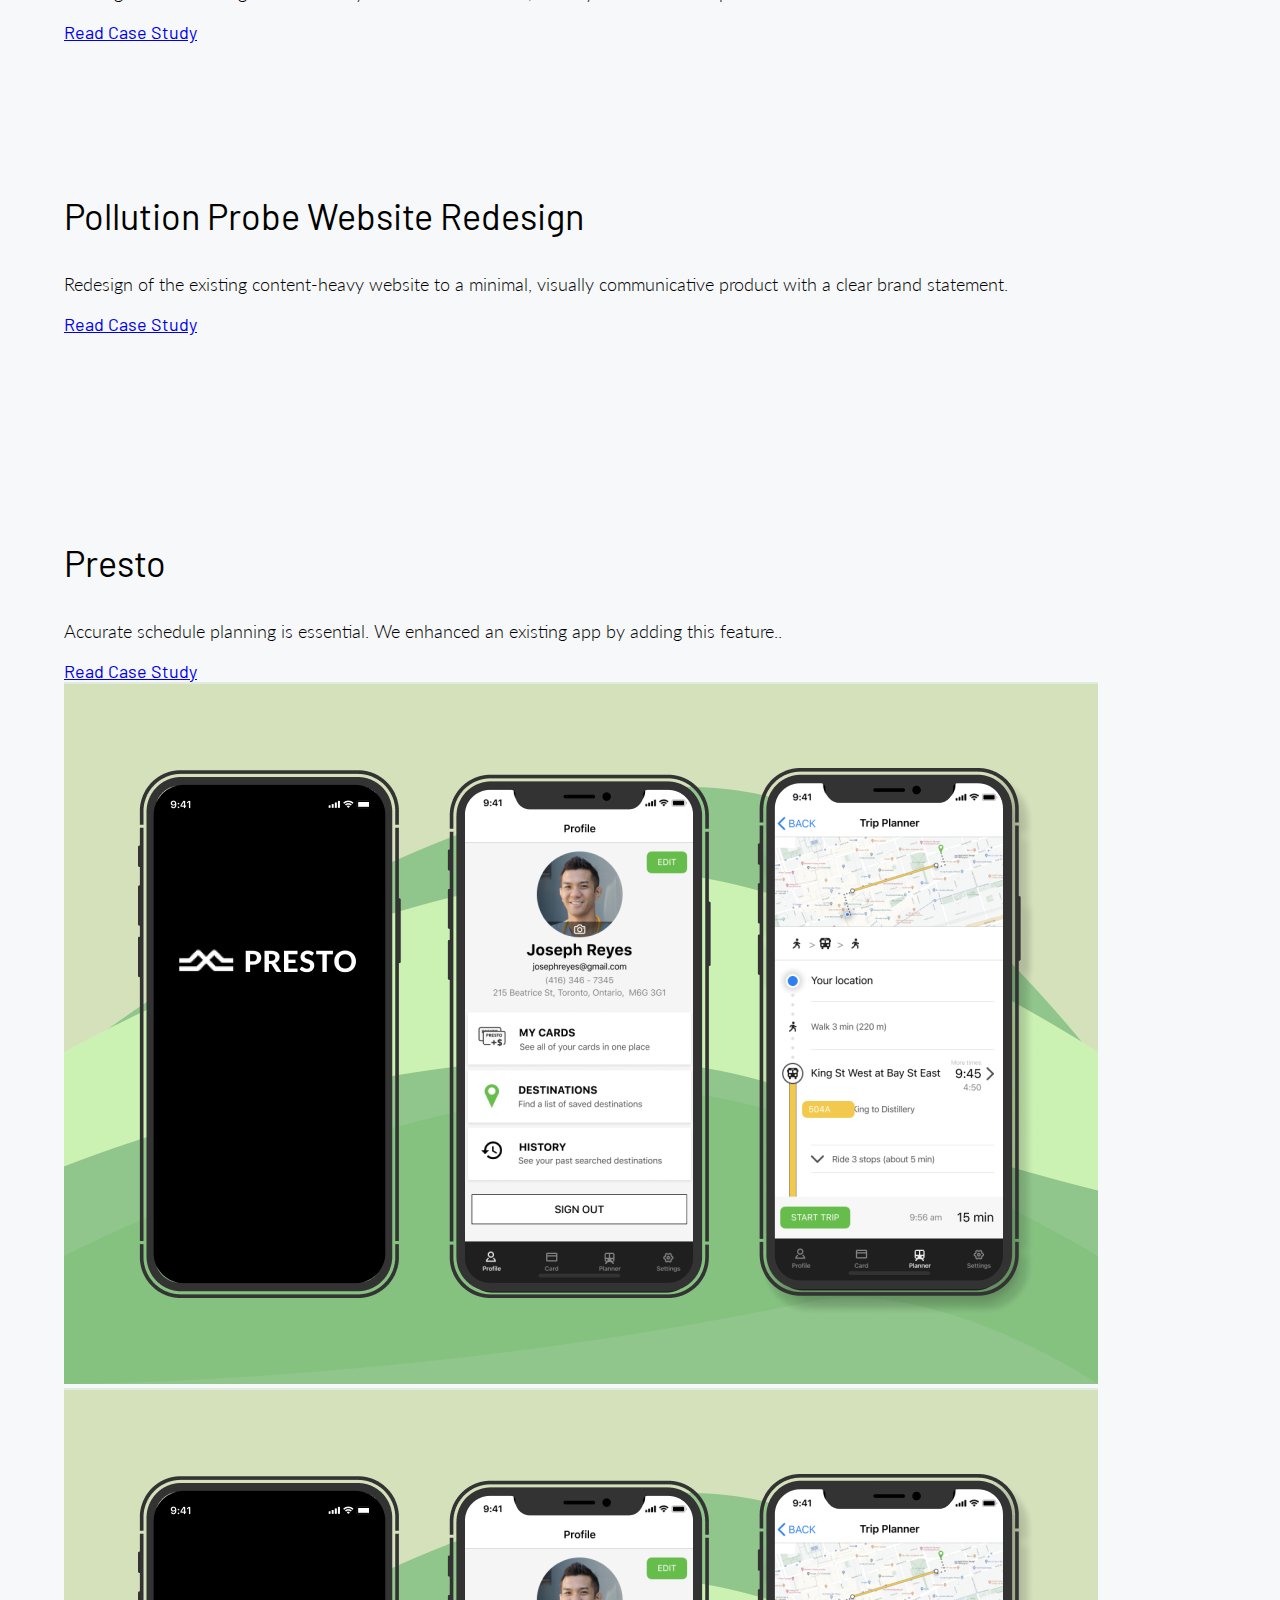
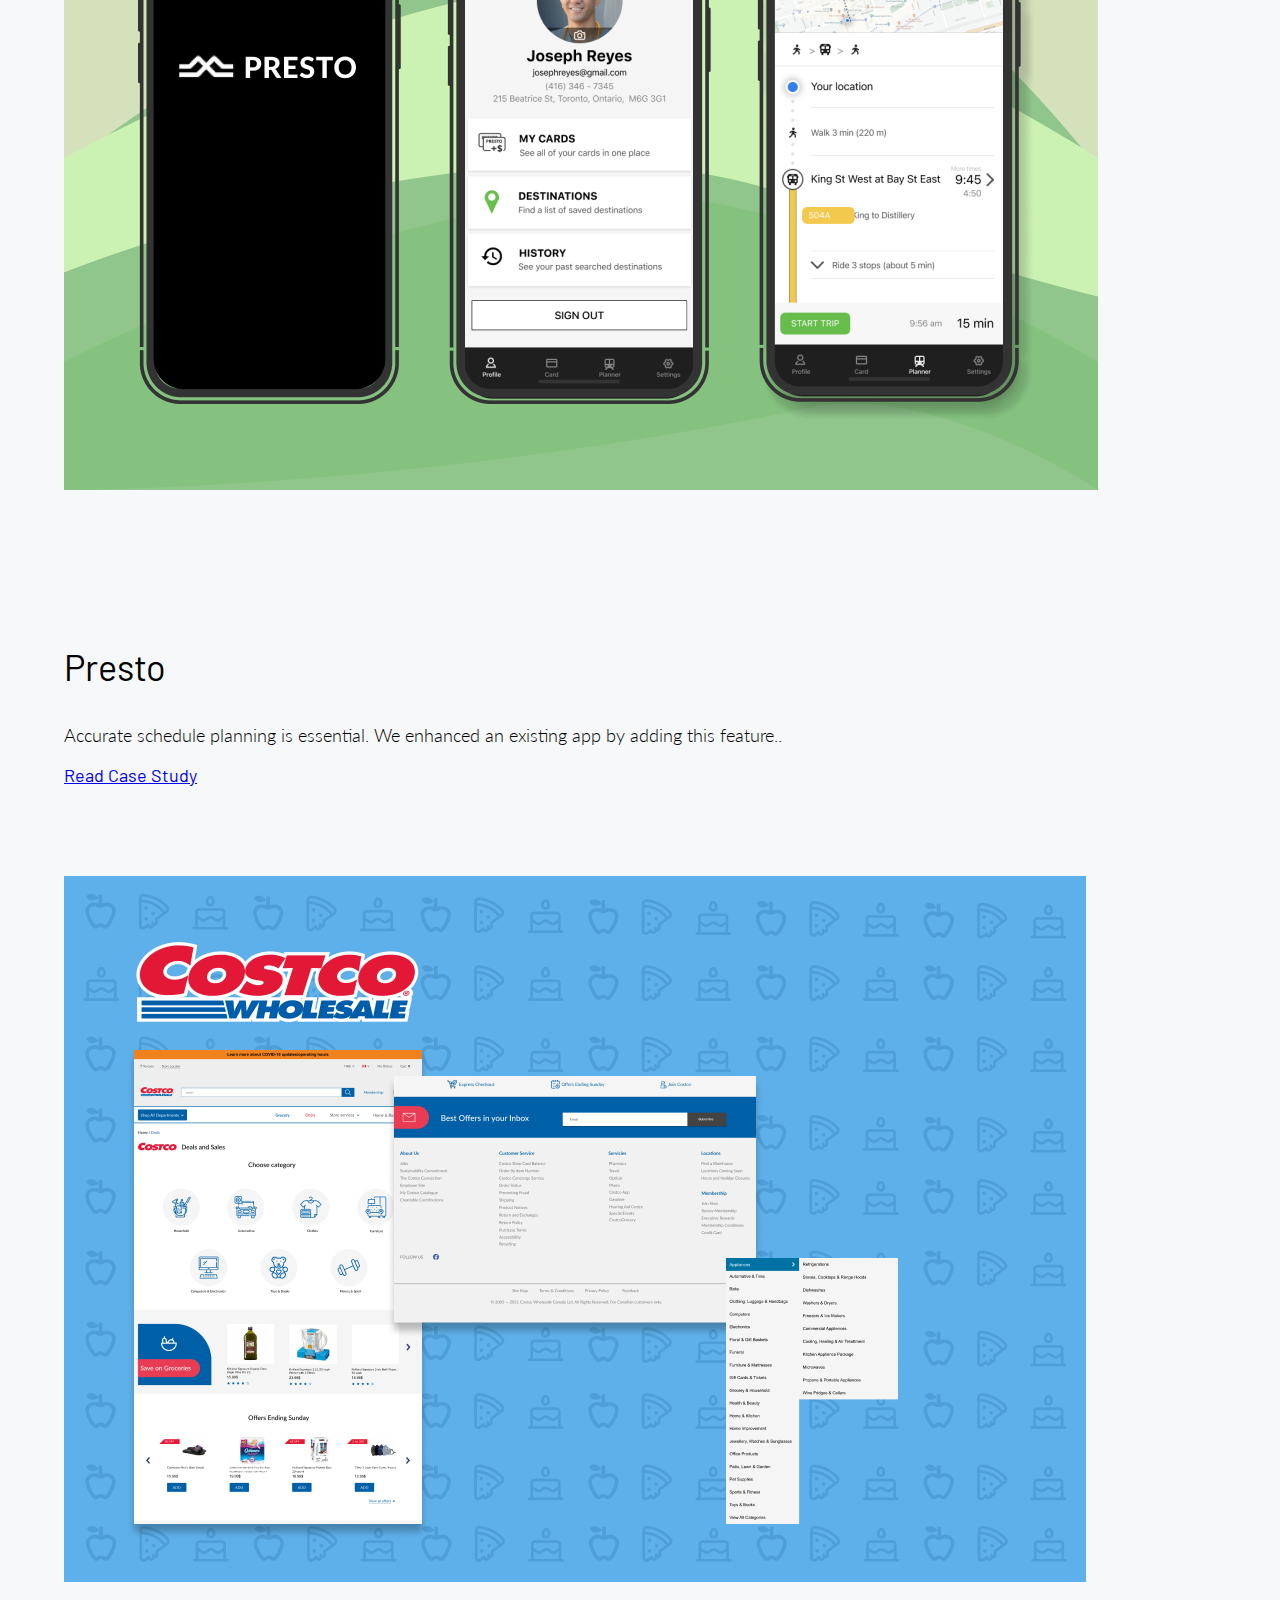
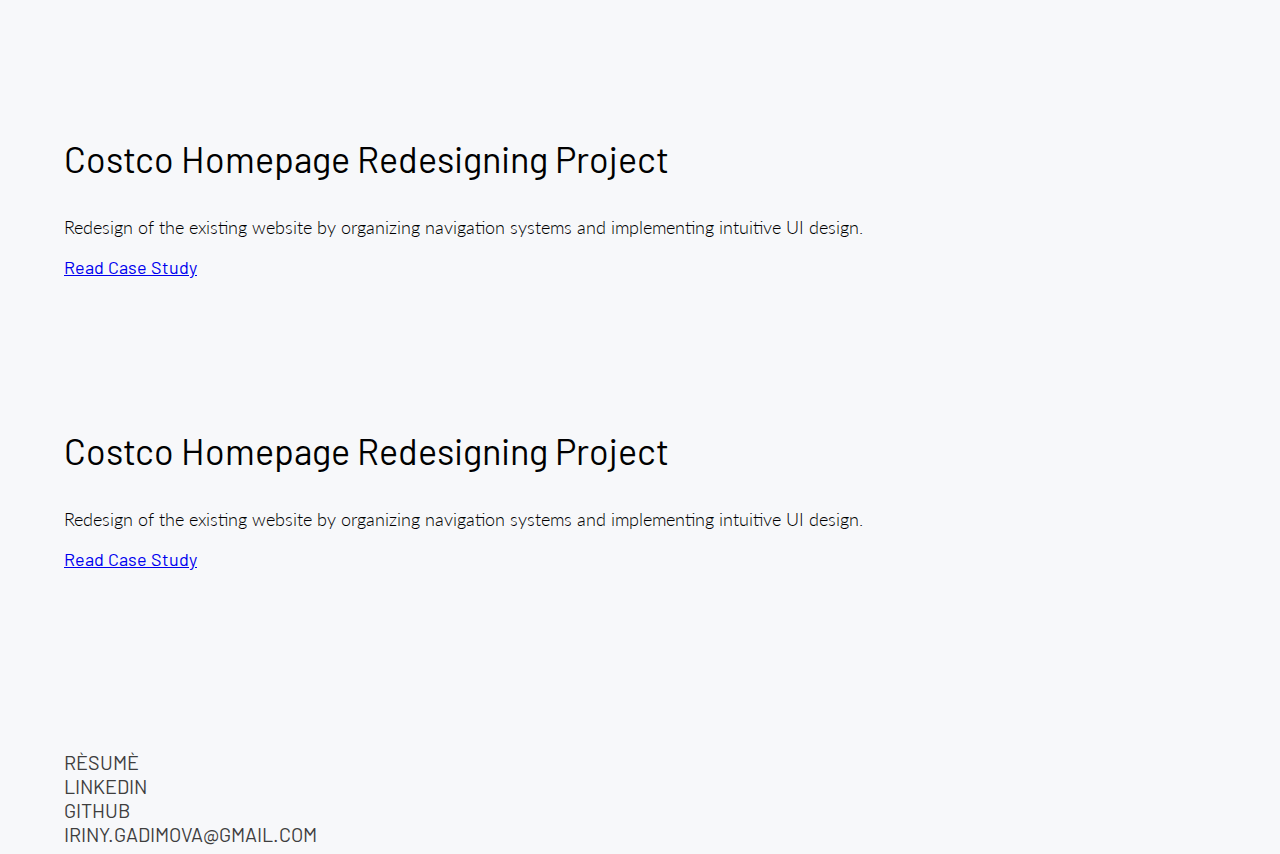
==== commit 3330f77b: "Dima fixed" ====
--- a/index.html
+++ b/index.html
@@ -1,5 +1,6 @@
 <!DOCTYPE html>
 <html lang="en">
+
 <head>
     <meta charset="UTF-8">
     <meta http-equiv="X-UA-Compatible" content="IE=edge">
@@ -12,11 +13,13 @@
     <link rel="preconnect" href="https://fonts.gstatic.com">
     <link href="https://fonts.googleapis.com/css2?family=Barlow:wght@300;400;500&display=swap" rel="stylesheet">
     <link href="https://fonts.googleapis.com/css2?family=Lato:wght@300;400&display=swap" rel="stylesheet">
-    
+
 </head>
+
 <body>
-<!--Header-->
-    <nav class="navbar navbar-expand-lg navbar-light bg-light"> <!--margin left here-->
+    <!--Header-->
+    <nav class="navbar navbar-expand-lg navbar-light bg-light">
+        <!--margin left here-->
         <div class="container-fluid">
             <a class="navbar-brand" href="#">
                 <img src="Assets/Images/Logo.png" alt="logo" width="40" height="50">
@@ -26,11 +29,12 @@
                 <span class="navbar-toggler-icon"></span>
             </button>
             <div class="collapse navbar-collapse" id="navbarNav">
-                <ul class="navbar-nav ms-auto"> <!--ms-auto here to align right-->
+                <ul class="navbar-nav ms-auto">
+                    <!--ms-auto here to align right-->
                     <li class="nav-item dropdown">
                         <!-- <a class="nav-link active" aria-current="page" href="#">Work</a> -->
-                        <a class="nav-link active dropdown-toggle" href="#" id="navbarDropdown" role="button" data-bs-toggle="dropdown"
-                            aria-expanded="false">
+                        <a class="nav-link active dropdown-toggle" href="#" id="navbarDropdown" role="button"
+                            data-bs-toggle="dropdown" aria-expanded="false">
                             Work
                         </a>
                         <ul class="dropdown-menu" aria-labelledby="navbarDropdown">
@@ -46,9 +50,9 @@
             </div>
         </div>
     </nav>
-<!--End of Header-->
+    <!--End of Header-->
 
-<!--Hero Box-->
+    <!--Hero Box-->
     <div class="container-fluid p-0 container-hello ">
         <div class="row">
             <div class="col-lg-12">
@@ -59,114 +63,125 @@
     <div class="container-fluid p-0 container-intro">
         <div class="row">
             <div class="col-lg-9 col-md-9 col-sm-11">
-                <h1>Irina Gadimova is a User Researcher and UX/UI Designer, exploring and living in <span class="line-through">Guangzhou, Moscow</span>, Toronto.</h1>
+                <h1>Irina Gadimova is a User Researcher and UX/UI Designer, exploring and living in
+                    <span class="line-through">Guangzhou</span>,
+                    <span class="line-through">Moscow</span>,
+                    Toronto.
+                </h1>
             </div>
             <div class="col-lg-3 col-md-3 col-sm-1"></div>
         </div>
     </div>
-<!--End of Hero Box-->
+    <!--End of Hero Box-->
 
-<!--Pollution Probe-->
-<div class="card">
-    <div class="row">
-        <div class="col-lg-6">
-            <img class="img-fluid" src="./Assets/Images/Pollution_Probe.png" alt="pollution_probe_img "> 
-        </div>
-        <div class="col-lg-6 text-center d-lg-none ">
-            <h3>Pollution Probe Website Redesign</h3>
-            <p>Redesign of the existing content-heavy website to a minimal, visually communicative product with a clear brand
-            statement.</p>
-            <!-- <button type="button" class="btn btn-link">
+    <!--Pollution Probe-->
+    <div class="card">
+        <div class="row">
+            <div class="col-lg-6">
+                <img class="img-fluid" src="./Assets/Images/Pollution_Probe.png" alt="pollution_probe_img ">
+            </div>
+            <div class="col-lg-6 text-center d-lg-none ">
+                <h3>Pollution Probe Website Redesign</h3>
+                <p>Redesign of the existing content-heavy website to a minimal, visually communicative product with a
+                    clear brand
+                    statement.</p>
+                <!-- <button type="button" class="btn btn-link">
                 <a href="Views/PollutionProbe.html">Read Case Study</a>
             </button> -->
-            <button type="button" class="btn btn-outline-dark rounded-0">Read Case Study
-                
-            </button> 
-            
-        </div>
+                <a class="btn btn-outline-dark rounded-0 p-probe" href="./Views/PollutionProbe.html" role="button">Read
+                    Case Study</a>
+
+            </div>
             <div class="col-lg-6 d-none d-lg-block">
                 <h3>Pollution Probe Website Redesign</h3>
-                <p>Redesign of the existing content-heavy website to a minimal, visually communicative product with a clear brand
+                <p>Redesign of the existing content-heavy website to a minimal, visually communicative product with a
+                    clear brand
                     statement.</p>
-                    <!-- <button type="button" class="btn btn-link">
+                <!-- <button type="button" class="btn btn-link">
                         <a href="Views/PollutionProbe.html">Read Case Study</a>
                     </button> -->
-                <button type="button" class="btn btn-outline-dark rounded-0">Read Case Study</button> 
+                <a class="btn btn-outline-dark rounded-0 p-probe" href="./Views/PollutionProbe.html" role="button">Read
+                    Case Study</a>
             </div>
+        </div>
     </div>
-</div>
-<!--End of Pollution Probe-->
+    <!--End of Pollution Probe-->
 
 
-<!--Presto-->
-<div class="card">
-    <div class="row">
-        <!-- Hide this on screens smaller than large-->
-        <div class="col-lg-6 § d-none d-lg-block">
-            <h3>Presto</h3>
-            <p>Accurate schedule planning is essential. We enhanced an existing app by adding this feature..</p>
-            <button type="button" class="btn btn-outline-dark rounded-0">Read Case Study</button>
-        </div>
-        <div class="col-lg-6 d-none d-lg-block">
-            <img class="img-fluid" src="./Assets/Images/Presto.png" alt="pollution_probe_img ">
-        </div>
-
-        <!-- Hide this on screens large +  -->
-        <div class="col-lg-6 d-lg-none">
+    <!--Presto-->
+    <div class="card">
+        <div class="row">
+            <!-- Hide this on screens smaller than large-->
+            <div class="col-lg-6 § d-none d-lg-block">
+                <h3>Presto</h3>
+                <p>Accurate schedule planning is essential. We enhanced an existing app by adding this feature..</p>
+                <a class="btn btn-outline-dark rounded-0 presto" href="#" role="button">Read Case Study</a>
+            </div>
+            <div class="col-lg-6 d-none d-lg-block">
                 <img class="img-fluid" src="./Assets/Images/Presto.png" alt="pollution_probe_img ">
             </div>
-        <div class="col-lg-6 text-center d-lg-none">
-            <h3>Presto</h3>
-            <p>Accurate schedule planning is essential. We enhanced an existing app by adding this feature..</p>
-            <button type="button" class="btn btn-outline-dark rounded-0">Read Case Study</button>
-        </div>        
-    </div>
-</div>
-<!--Presto-->
 
-<!--Costco-->
-<div class="card">
-    <div class="row">
-        <div class="col-lg-6">
-            <img class="img-fluid" src="./Assets/Images/Costco.png" alt="pollution_probe_img ">
-        </div>
-        <div class="col-lg-6 text-center d-lg-none">
-            <h3>Costco Homepage Redesigning Project</h3>
-            <p>Redesign of the existing website by organizing navigation systems and implementing intuitive UI design.</p>
-            <button type="button" class="btn btn-outline-dark rounded-0">Read Case Study</button>
-        </div>
-        <div class="col-lg-6 d-none d-lg-block">
-            <h3>Costco Homepage Redesigning Project</h3>
-            <p>Redesign of the existing website by organizing navigation systems and implementing intuitive UI design.</p>
-            <button type="button" class="btn btn-outline-dark rounded-0">Read Case Study</button>
+            <!-- Hide this on screens large +  -->
+            <div class="col-lg-6 d-lg-none">
+                <img class="img-fluid" src="./Assets/Images/Presto.png" alt="pollution_probe_img ">
+            </div>
+            <div class="col-lg-6 text-center d-lg-none">
+                <h3>Presto</h3>
+                <p>Accurate schedule planning is essential. We enhanced an existing app by adding this feature..</p>
+                <a class="btn btn-outline-dark rounded-0 presto" href="#" role="button">Read Case Study</a>
+            </div>
         </div>
     </div>
-</div>
+    <!--Presto-->
+
+    <!--Costco-->
+    <div class="card">
+        <div class="row">
+            <div class="col-lg-6">
+                <img class="img-fluid" src="./Assets/Images/Costco.png" alt="pollution_probe_img ">
+            </div>
+            <div class="col-lg-6 text-center d-lg-none">
+                <h3>Costco Homepage Redesigning Project</h3>
+                <p>Redesign of the existing website by organizing navigation systems and implementing intuitive UI
+                    design.</p>
+                <a class="btn btn-outline-dark rounded-0 costco" href="#" role="button">Read Case Study</a>
+            </div>
+            <div class="col-lg-6 d-none d-lg-block">
+                <h3>Costco Homepage Redesigning Project</h3>
+                <p>Redesign of the existing website by organizing navigation systems and implementing intuitive UI
+                    design.</p>
+                <a class="btn btn-outline-dark rounded-0 costco" href="#" role="button">Read Case Study</a>
+            </div>
+        </div>
+    </div>
 
 
-<!--Footer-->
-<footer class="footer  pb-4 bg-light">
-<div class="row links" style="background-color: coral;">
-    <div class="col-lg-2" style="background-color: rgb(179, 126, 110);">
-        <a href="https://www.linkedin.com/in/irinagadimova/">LinkedIn</a>     
-    </div>
+    <!--Footer-->
+    <footer class="footer  pb-4 bg-light">
+        <div class="row links">
+            <div class="col">
+                <div class="row">
 
-    <div class="col-lg-2" style="background-color: rgb(116, 202, 101);">
-        <a href="https://github.com/Irina180586">GitHub</a>
-    </div>
+                    <div class="col col-sm-3 col-md-3 col-lg-3 col-xl-2">
+                        <a class="email-link"
+                            href="https://drive.google.com/file/d/1n3N2F0VDuVDbtKS9IpGz_LiXDh_C2J0A/view?usp=sharing">Rèsumè</a>
+                    </div>
+                    <div class="col col-sm-4 col-md-3 col-lg-3 col-xl-2">
+                        <a class="email-link" href="https://www.linkedin.com/in/irinagadimova/">LinkedIn</a>
+                    </div>
+                    <div class="col col-sm-3 col-md-2 col-lg-3 col-xl-2">
+                        <a class="email-link" href="https://github.com/Irina180586">GitHub</a>
+                    </div>
+                </div>
+            </div>
 
-    <div class="col-lg-2" style="">
-        <a href="https://drive.google.com/file/d/1n3N2F0VDuVDbtKS9IpGz_LiXDh_C2J0A/view?usp=sharing">Rèsumè</a>   
-    </div>
-
-    <div class="col-lg-6 text-end" style="background-color: rgb(173, 189, 82);">
-        <a href="mailto:iriny.gadimova@gmail.com?subject=Hello%20Ira, %20let's%20chat!">iriny.gadimova@gmail.com</a>
-    </div>
-    
-</div>
-</footer>
-
-<!--End of Footer-->
+            <div class="col text-end text-bottom">
+                <a class="email-link" href="mailto:iriny.gadimova@gmail.com?subject=Hello%20Ira, %20let's%20chat!">
+                    iriny.gadimova@gmail.com</a>
+            </div>
+        </div>
+    </footer>
+    <!--End of Footer-->
 
 
 
@@ -178,4 +193,5 @@
         integrity="sha384-Atwg2Pkwv9vp0ygtn1JAojH0nYbwNJLPhwyoVbhoPwBhjQPR5VtM2+xf0Uwh9KtT"
         crossorigin="anonymous"></script>
 </body>
+
 </html>--- a/styles/style.css
+++ b/styles/style.css
@@ -1,9 +1,9 @@
 /* Global Styles */
 html {
-   font-size: 18px;  
+    font-size: 18px;
 }
 
-body{
+body {
     font-family: 'Barlow', sans-serif;
     background-color: #F7F8FA;
     margin-left: 5%;
@@ -45,7 +45,7 @@
 
 .bio ul h5 {
     padding-top: 1rem;
-    
+
 }
 
 .bio li {
@@ -57,16 +57,16 @@
 
 @media (max-width: 750px) {
     html {
-    font-size: 16px;  
+        font-size: 16px;
     }
 }
 
 @media (max-width: 610px) {
     html {
-    font-size: 12px;  
+        font-size: 12px;
     }
 
-    
+
 }
 
 /* End of Global Styles */
@@ -75,9 +75,9 @@
 
 /* Navigation */
 nav {
-    font-size: 1.8rem; 
+    font-size: 1.8rem;
     margin-top: 3%;
-    margin-bottom: 10%;  
+    margin-bottom: 10%;
 }
 
 nav li {
@@ -86,13 +86,13 @@
 
 .dropdown-menu {
     background-color: #F7F8FA;
-    
-    
+
+
 }
 
 button {
     margin-top: 1%;
-   
+
 }
 
 
@@ -103,18 +103,48 @@
 .h5-homepage {
     color: grey;
 }
+
 /* End of Hero Box */
 
 
 /* Footer */
 .footer {
     margin-top: 10rem;
-  
+}
 
+.email-link {
+    font-size: 1.1rem;
+    text-decoration: none;
+    text-transform: uppercase;
+    color: rgb(62, 62, 62);
+}
+
+.email-link:hover {
+    font-weight: 500;
+
+    color: rgb(20, 20, 20);
 }
 
 /* End of Footer */
 
+/* Case Study Buttons */
+.p-probe:hover {
+    background-color: #a3c5c2;
+    border-color: transparent;
+    color: rgb(35, 35, 35);
+}
+
+.presto:hover {
+    background-color: #85c280;
+    border-color: transparent;
+    color: rgb(35, 35, 35);
+}
+
+.costco:hover {
+    background-color: #5eb0ea;
+    border-color: transparent;
+    color: rgb(35, 35, 35);
+}
 
 /* Cards */
 .card {
@@ -122,18 +152,21 @@
     margin-top: 5rem;
     border: hidden;
 }
+
 .card h3 {
     padding-top: 10%;
 }
+
 /* End of Cards */
 
 
 
 /* Mobile view */
 @media (max-width: 767px) {
-    .bio .image-fluid{
-        width: 50%  !important;
+    .bio .image-fluid {
+        width: 50% !important;
     }
+
     /* h1 {
         font-size: 1.6rem;
     }
@@ -156,4 +189,4 @@
     float: none;
     } */
 
-}
+}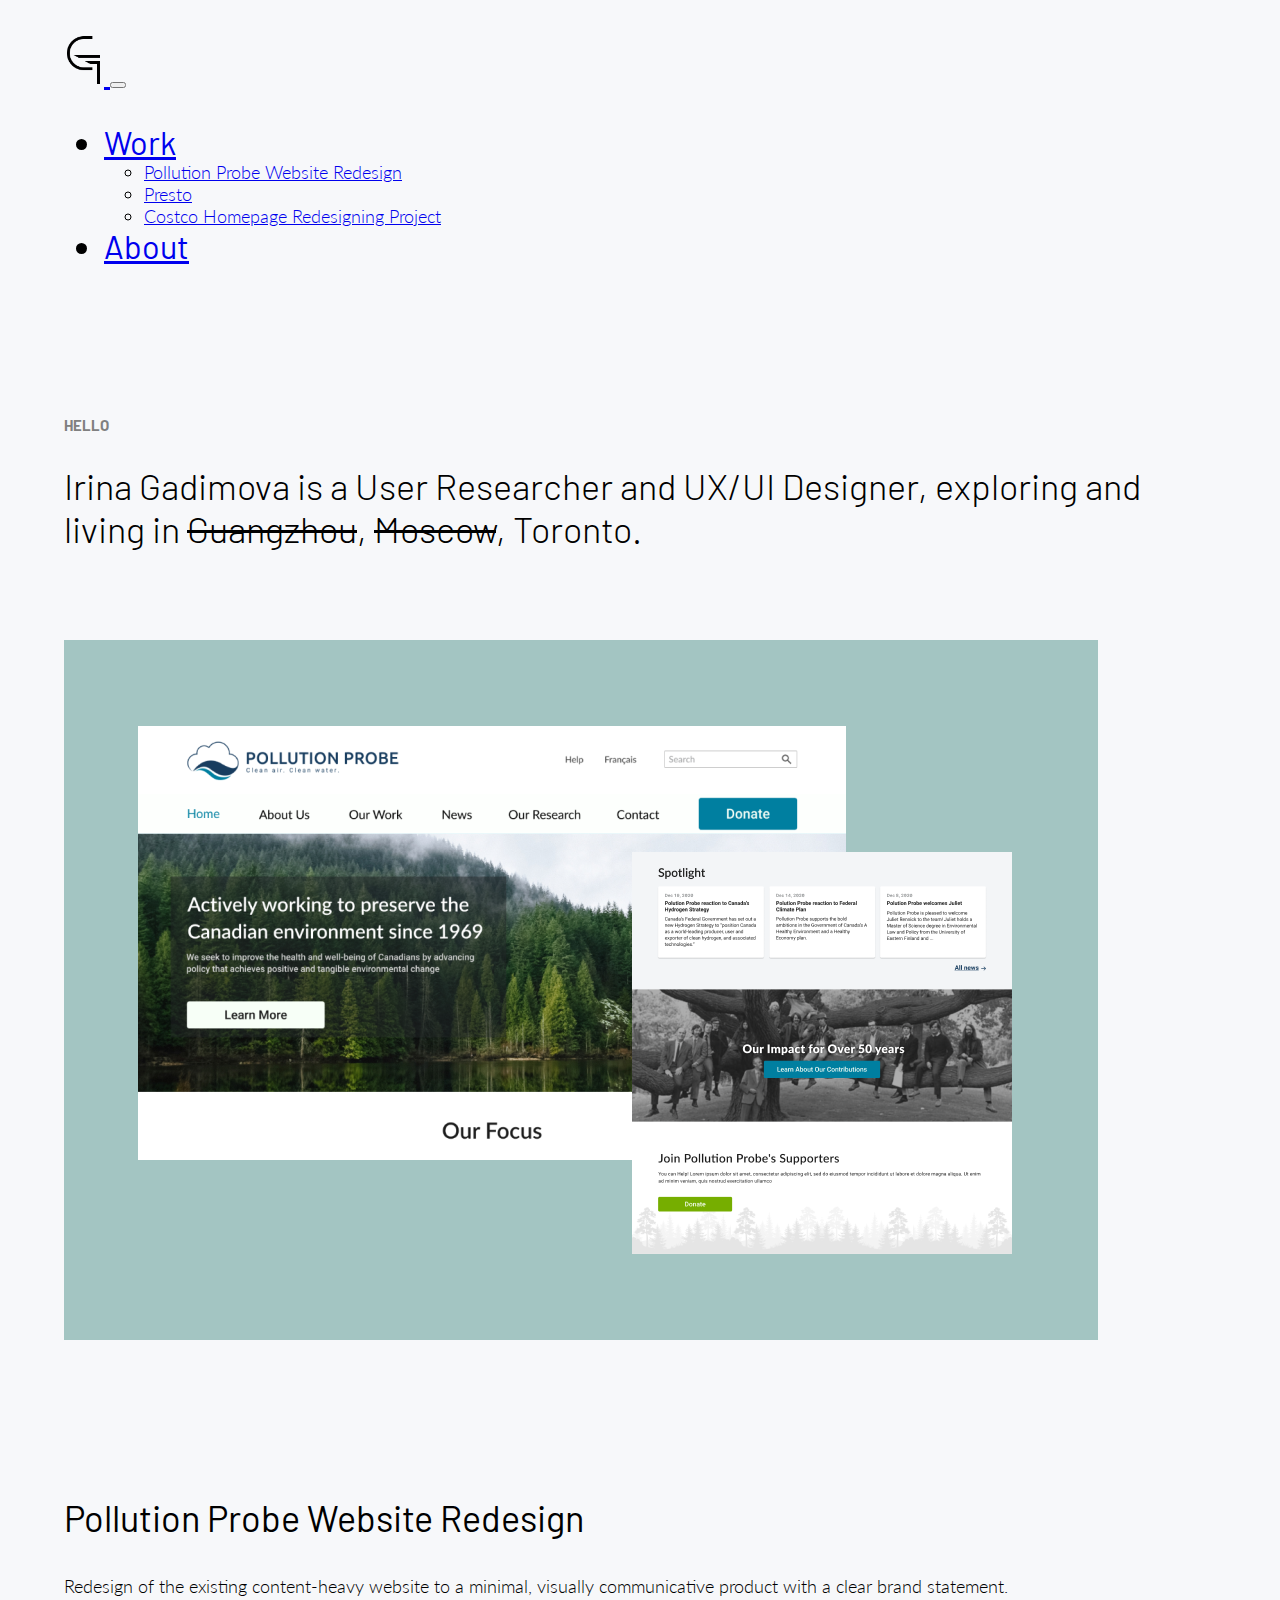
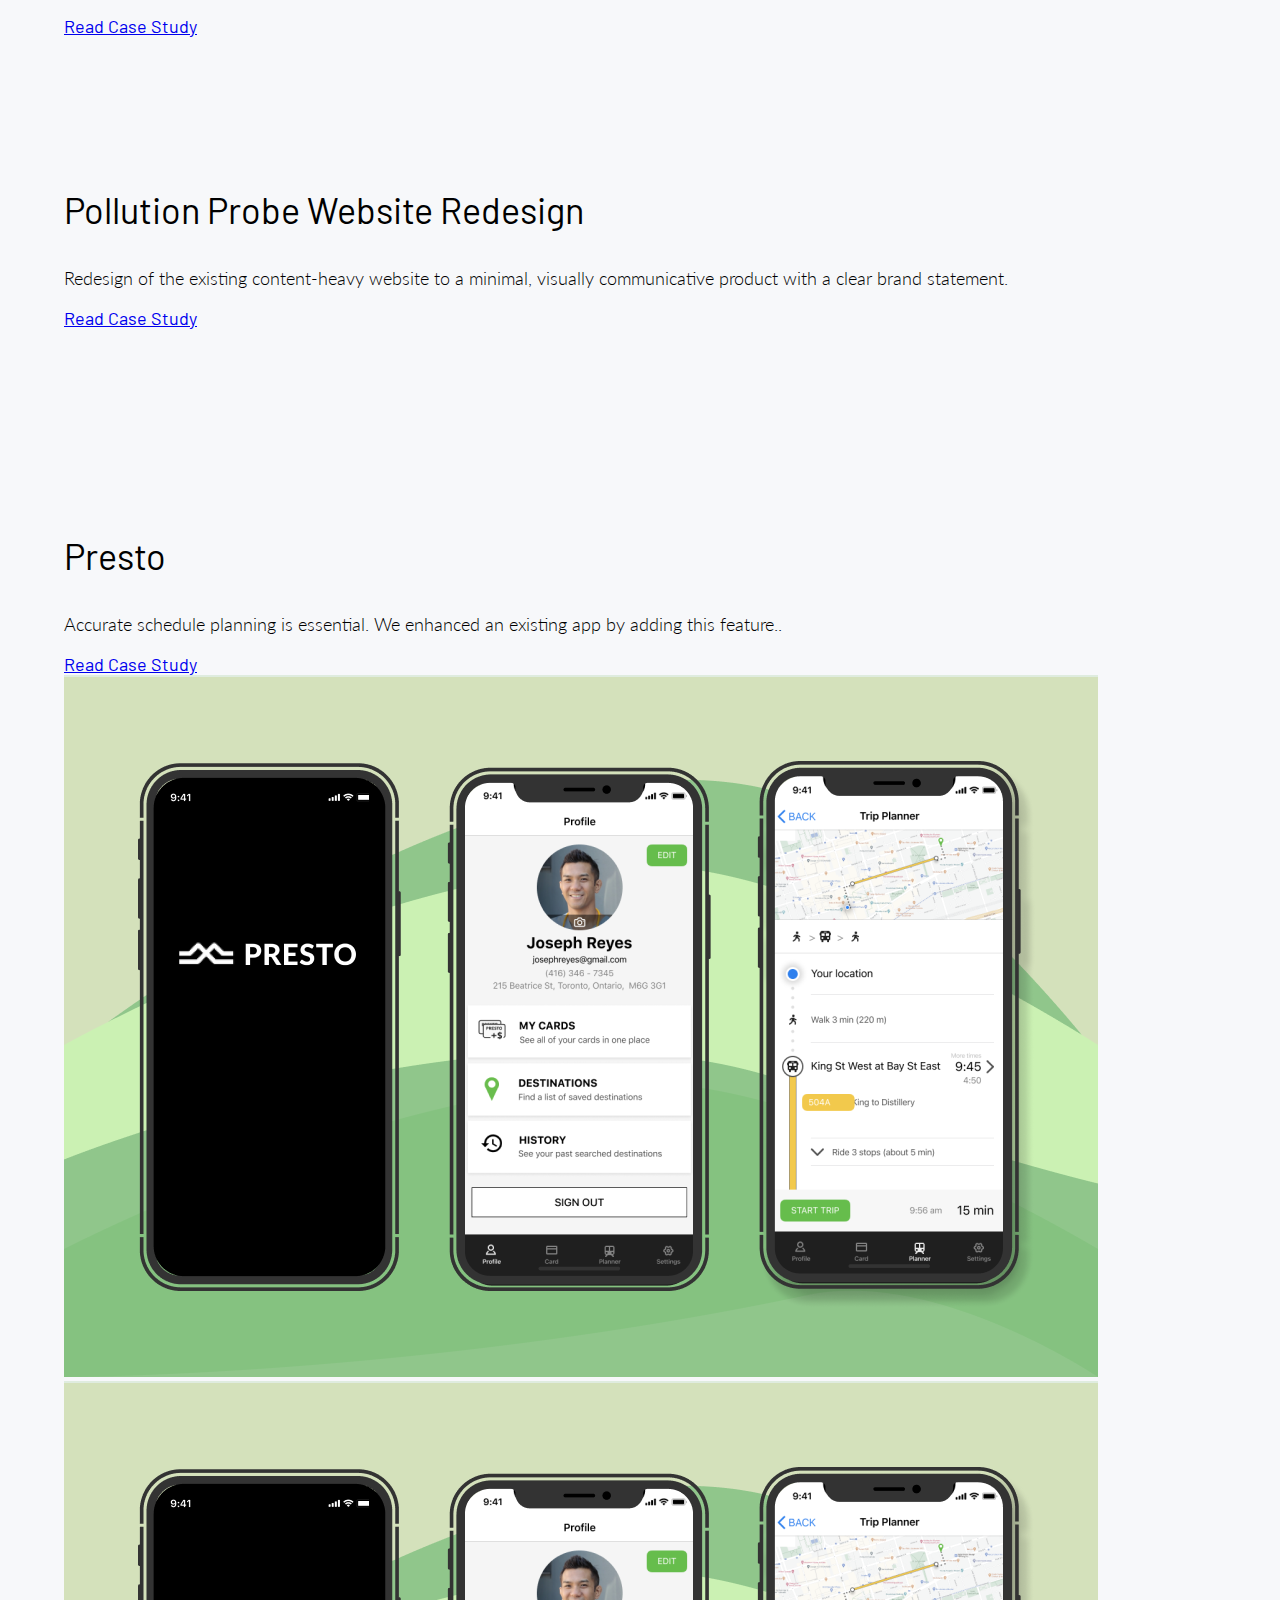
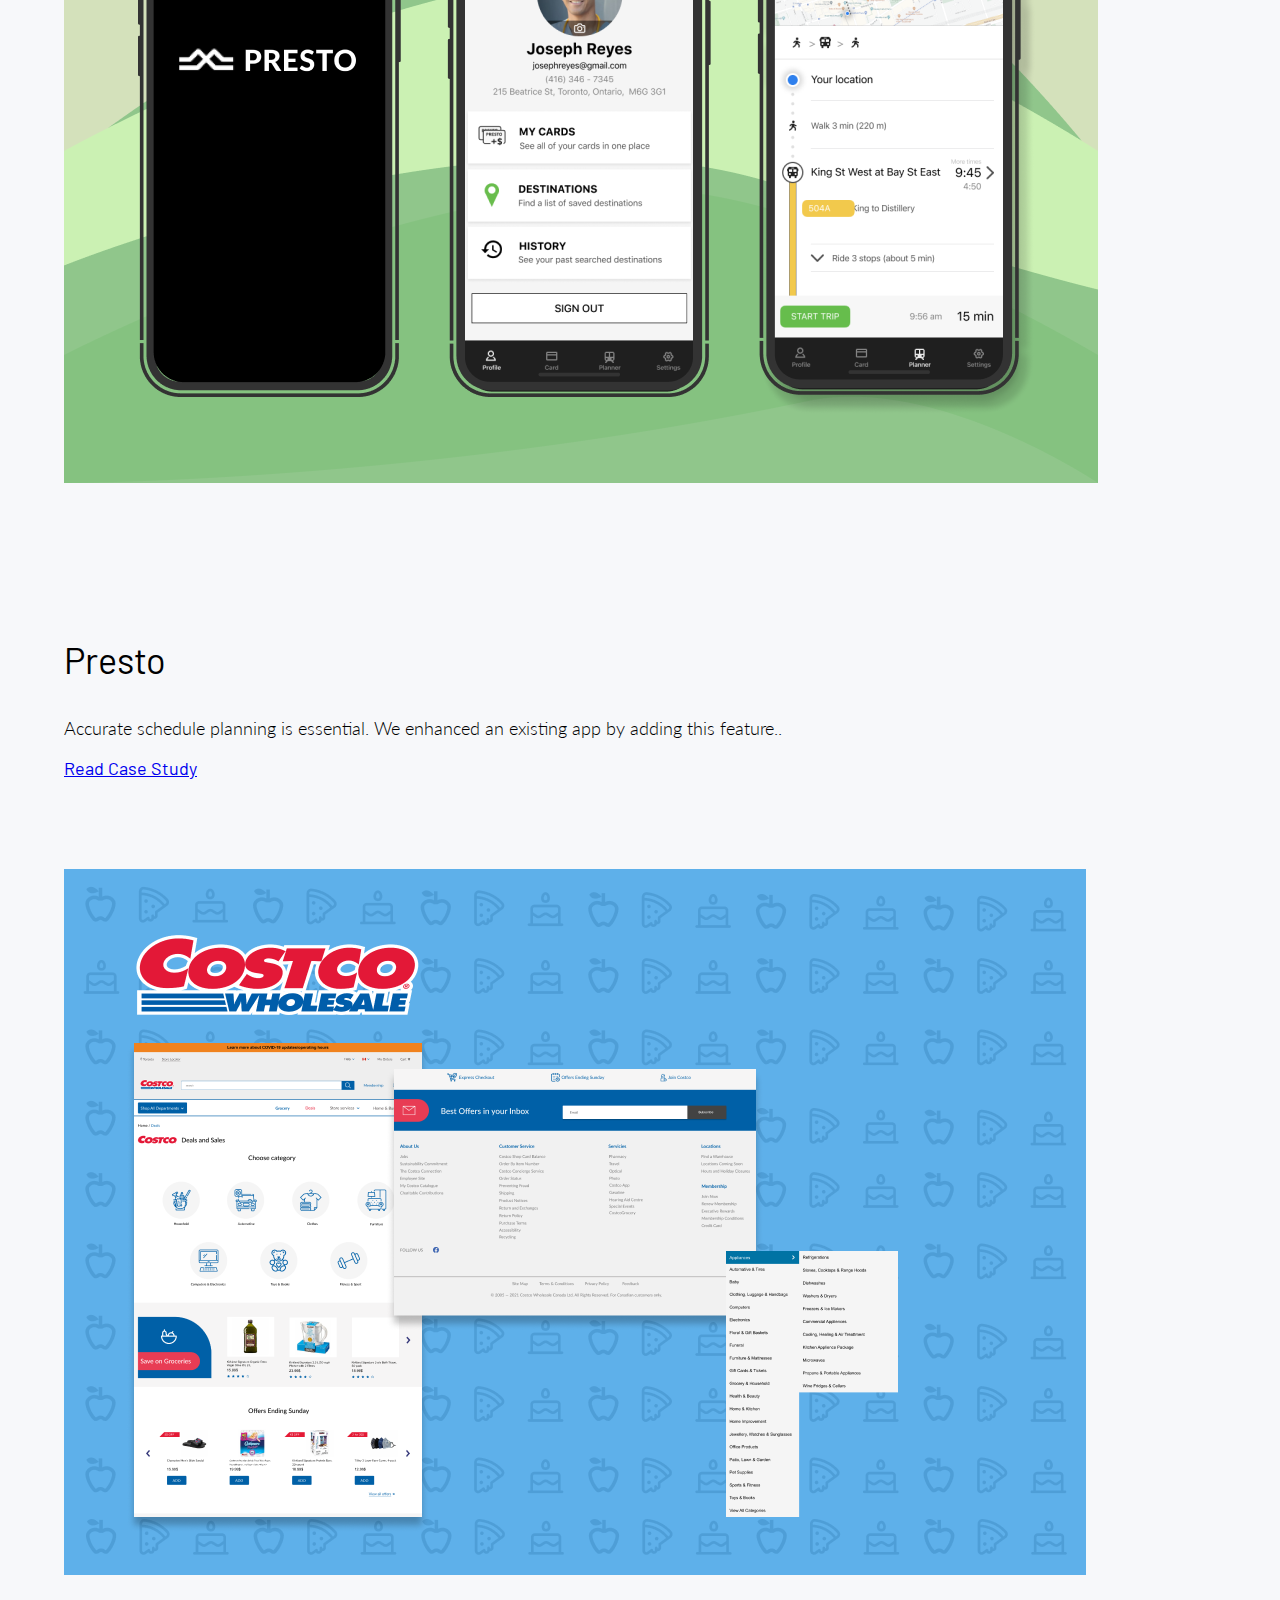
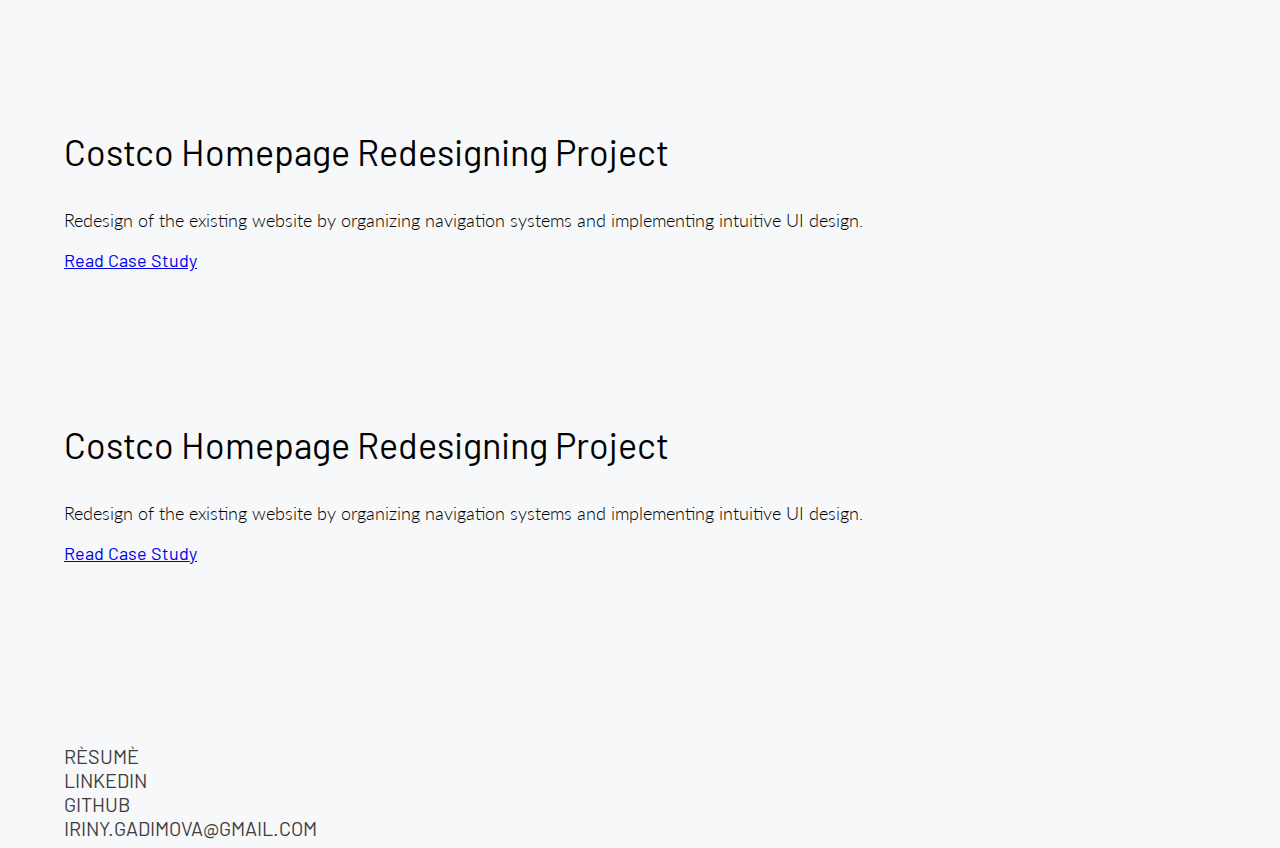
==== commit 7e1b6857: "commit" ====
--- a/index.html
+++ b/index.html
@@ -8,9 +8,10 @@
     <!--Bootstrap CSS-->
     <link href="https://cdn.jsdelivr.net/npm/bootstrap@5.0.1/dist/css/bootstrap.min.css" rel="stylesheet"
         integrity="sha384-+0n0xVW2eSR5OomGNYDnhzAbDsOXxcvSN1TPprVMTNDbiYZCxYbOOl7+AMvyTG2x" crossorigin="anonymous">
-    <title>Ira is awesome</title>
+    <title>IG UX/UI Designer</title>
     <link rel="stylesheet" href="./styles/style.css">
     <link rel="preconnect" href="https://fonts.gstatic.com">
+    <link rel="icon" href="./Assets/Images/Logo.png">
     <link href="https://fonts.googleapis.com/css2?family=Barlow:wght@300;400;500&display=swap" rel="stylesheet">
     <link href="https://fonts.googleapis.com/css2?family=Lato:wght@300;400&display=swap" rel="stylesheet">
 
@@ -38,9 +39,9 @@
                             Work
                         </a>
                         <ul class="dropdown-menu" aria-labelledby="navbarDropdown">
-                            <li><a class="dropdown-item" href="#">Pollution Probe Website Redesign</a></li>
-                            <li><a class="dropdown-item" href="#">Presto</a></li>
-                            <li><a class="dropdown-item" href="#">Costco Homepage Redesigning Project</a></li>
+                            <li><a class="dropdown-item" href="Views/PollutionProbe.html">Pollution Probe Website Redesign</a></li>
+                            <li><a class="dropdown-item" href="Views/presto.html">Presto</a></li>
+                            <li><a class="dropdown-item" href="Views/costco.html">Costco Homepage Redesigning Project</a></li>
                         </ul>
                     </li>
                     <li class="nav-item">
--- a/styles/style.css
+++ b/styles/style.css
@@ -21,9 +21,10 @@
     font-weight: 400;
 }
 
-/* h5 {
-    color: #787171;
-} */
+h5 {
+    padding-top: 2rem;
+    padding-bottom: 0.3rem;
+} 
 
 h4 {
     padding: 1.5rem;
@@ -34,6 +35,17 @@
     font-weight: 300;
     font-size: 1rem;
 }
+
+ul:not(.navbar-nav){
+    font-family: 'Lato', sans-serif;
+    font-weight: 300;
+    font-size: 1rem;
+}
+
+li{
+    
+}
+
 
 .line-through {
     text-decoration: line-through 3px;
@@ -129,21 +141,21 @@
 
 /* Case Study Buttons */
 .p-probe:hover {
-    background-color: #a3c5c2;
+    background-color: #000280;
     border-color: transparent;
-    color: rgb(35, 35, 35);
+    color: rgb(255, 255, 255);
 }
 
 .presto:hover {
-    background-color: #85c280;
+    background-color: #000280;
     border-color: transparent;
-    color: rgb(35, 35, 35);
+    color: rgb(252, 252, 252);
 }
 
 .costco:hover {
-    background-color: #5eb0ea;
+    background-color: #000280;
     border-color: transparent;
-    color: rgb(35, 35, 35);
+    color: rgb(255, 255, 255);
 }
 
 /* Cards */
@@ -158,6 +170,20 @@
 }
 
 /* End of Cards */
+
+
+
+
+/* About */
+.bio {
+    margin-top: 2rem;
+}
+ul contact {
+    margin: 5%;
+}
+
+/* End of About */
+
 
 
 
